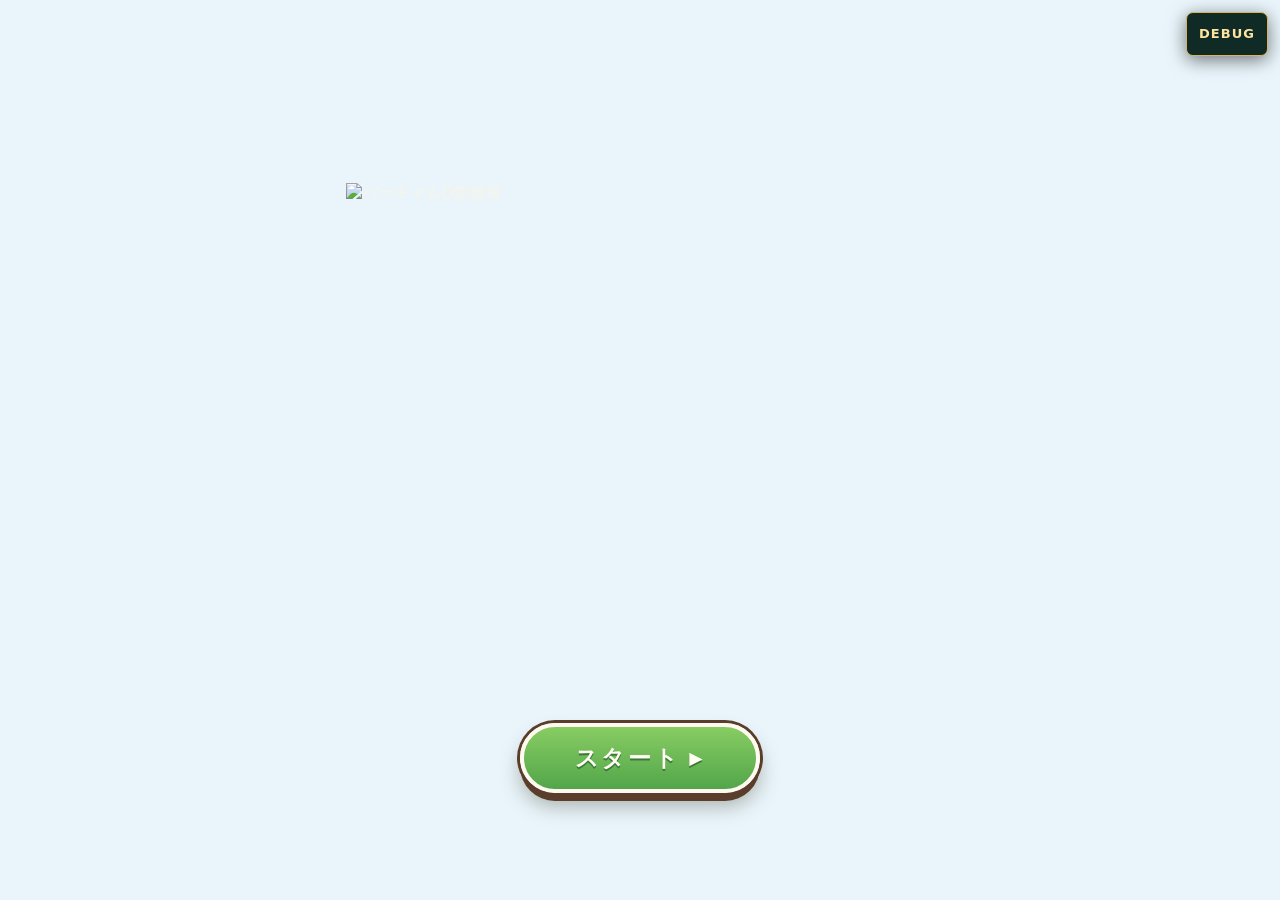
==== Prototype/index.html @ 9bbb170c "Add files via upload" ====
<!doctype html>
<html lang="ja">
<head>
  <meta charset="utf-8">
  <meta name="viewport" content="width=device-width, initial-scale=1, viewport-fit=cover">
  <meta name="theme-color" content="#101b33">
  <title>怪盗からの挑戦状 ―バーチャルD館盗難事件―</title>
  <style>
    :root { color-scheme: dark; font-family: "Hiragino Kaku Gothic ProN", "Yu Gothic", system-ui, sans-serif; }
    * { box-sizing: border-box; }
    body { margin: 0; min-height: 100dvh; color: #f9f4e8; background: radial-gradient(circle at 78% 5%, #334664 0, transparent 34%), linear-gradient(155deg, #101b33, #16233b 52%, #0c1427); }
    button, a { font: inherit; }
    button { cursor: pointer; }
    .shell { width: min(100%, 620px); min-height: 100dvh; margin: auto; display: flex; flex-direction: column; padding: max(18px, env(safe-area-inset-top)) 18px max(24px, env(safe-area-inset-bottom)); }
    .topbar { display: flex; align-items: center; gap: 10px; }
    .brand { flex: 1; min-width: 0; font-size: .8rem; letter-spacing: .12em; font-weight: 800; color: #e7ca87; }
    .icon-button { border: 1px solid #72819a; color: #fff4d6; background: #233552; border-radius: 14px; min-height: 42px; padding: 7px 12px; white-space: nowrap; }
    .progress { margin: 15px 0 9px; display: flex; align-items: center; gap: 10px; color: #cbd5e7; font-size: .81rem; }
    .progress-track { height: 6px; border-radius: 999px; flex: 1; background: #52617a; overflow: hidden; }
    .progress-fill { height: 100%; background: linear-gradient(90deg, #d9aa56, #ffdf8d); transition: width .2s; }
    .scene { flex: 1; display: flex; flex-direction: column; justify-content: center; padding: 20px 0; }
    .eyebrow { color: #f2c76f; font-size: .76rem; font-weight: 800; letter-spacing: .16em; margin: 0 0 10px; }
    h1, h2, p { margin-top: 0; }
    h1 { font-size: clamp(2rem, 8vw, 3.2rem); line-height: 1.22; letter-spacing: .02em; margin-bottom: 14px; }
    h2 { font-size: 1.55rem; line-height: 1.36; margin-bottom: 14px; }
    p { line-height: 1.75; }
    .lead { color: #d7e0ee; font-size: 1rem; }
    .card { position: relative; background: linear-gradient(145deg, rgba(44,61,91,.97), rgba(26,39,64,.98)); border: 1px solid #8290a5; border-radius: 23px; padding: 22px; box-shadow: 0 18px 35px #050d1a99; }
    .card + .card { margin-top: 13px; }
    .card p:last-child { margin-bottom: 0; }
    .character { min-height: 205px; display: flex; align-items: flex-end; justify-content: center; margin: 0 0 -20px; overflow: hidden; }
    .character img { max-width: 69%; max-height: 260px; object-fit: contain; filter: drop-shadow(0 12px 12px #060c19); }
    .is-novel { background: #0b1722; }
    .is-novel .shell { width: 100%; padding: 0; }
    .is-novel .topbar, .is-novel .progress, .is-novel .footer { display: none; }
    .is-novel .scene { width: min(100%, 620px); min-height: 100dvh; margin: auto; padding: 0; }
    .story-dialogue { position: relative; isolation: isolate; width: 100%; min-height: 100dvh; overflow: hidden; background: linear-gradient(180deg, #122c3d52, #0b192a94), url("../Assets/ui/opening-campus-background.png") center / cover no-repeat; }
    .story-dialogue::before { content: ""; position: absolute; z-index: 1; inset: 0; background: linear-gradient(180deg, #06162420 0%, #07152300 39%, #0914217d 64%, #07101cf2 100%); pointer-events: none; }
    .story-dialogue::after { content: ""; position: absolute; z-index: 2; top: 0; left: 0; width: 100%; height: 5px; background: linear-gradient(90deg, #b98845, #f2d69b 43%, #81633f); box-shadow: 0 2px 12px #07101c91; }
    .story-portrait { position: absolute; z-index: 0; inset: 0; display: flex; justify-content: center; align-items: flex-start; pointer-events: none; }
    .story-portrait img { display: block; width: auto; max-width: none; height: clamp(1000px, 128dvh, 1250px); margin-top: clamp(20px, 5dvh, 52px); filter: drop-shadow(0 16px 20px #07101cba); transition: filter .25s ease, opacity .25s ease; }
    .story-dialogue.is-player-speaking .story-portrait img { filter: brightness(.48) saturate(.7) drop-shadow(0 16px 20px #07101cba); opacity: .82; }
    .story-dialogue.is-suspect .story-portrait img { transform: translateX(-11%); filter: brightness(.63) saturate(.68) drop-shadow(0 16px 20px #07101cba); }
    .suspect-vision { position: absolute; z-index: 2; top: 9%; right: -18%; width: 74%; height: 64%; display: flex; justify-content: center; pointer-events: none; background: radial-gradient(ellipse at 46% 42%, #9e7dcf75 0, #6550925c 27%, transparent 69%); }
    .suspect-vision img { width: auto; height: 100%; opacity: .82; filter: brightness(0) saturate(100%) invert(25%) sepia(19%) saturate(1500%) hue-rotate(219deg) brightness(92%) drop-shadow(0 0 11px #c5a9f0); }
    .story-dialogue .story-eyebrow { position: absolute; z-index: 2; top: max(25px, env(safe-area-inset-top)); left: 23px; margin: 0; color: #ffe3a5; font-size: .69rem; letter-spacing: .17em; text-shadow: 0 2px 8px #061322; }
    .story-dialogue .story-card { position: absolute; z-index: 3; right: 0; bottom: max(24px, env(safe-area-inset-bottom)); left: 0; padding: 20px clamp(24px, 6vw, 40px) 12px; }
    .story-dialogue .story-card .speaker { display: inline-block; margin: 0 0 14px; padding: 0 0 7px; border-bottom: 2px solid #e4bb74; border-radius: 0; background: transparent; color: #ffe2a7; font-size: .9rem; letter-spacing: .18em; text-shadow: 0 2px 7px #030c13; }
    .story-dialogue .story-card .dialogue { min-height: 0; margin-bottom: 0; color: #fffaf0; font-size: clamp(1.08rem, 4.5vw, 1.28rem); font-weight: 700; line-height: 1.7; letter-spacing: .015em; text-shadow: 0 2px 7px #020a11, 0 0 12px #071521; }
    .story-dialogue .story-card .actions { display: flex; justify-content: flex-end; gap: 12px; margin-top: 12px; }
    .story-dialogue .story-card .primary { min-height: 44px; padding: 8px 4px 8px 12px; border: 0; border-radius: 0; background: transparent; box-shadow: none; color: #f9df9e; font-size: .88rem; letter-spacing: .13em; text-shadow: 0 2px 7px #040d16; }
    .story-dialogue .story-card .primary::after { content: "◆"; display: inline-block; margin-left: .85em; font-size: .7em; vertical-align: .13em; animation: story-cue 1.5s ease-in-out infinite; }
    .story-dialogue .story-card .primary:active { transform: none; box-shadow: none; color: #fff; }
    .story-dialogue.is-choice .story-card .actions { display: grid; grid-template-columns: 1fr 1fr; gap: 9px; }
    .story-dialogue.is-choice .story-card .primary, .story-dialogue.is-choice .story-card .secondary { min-height: 52px; padding: 9px 8px; border: 1px solid #d8b778c9; border-radius: 8px; background: #162a3fd6; box-shadow: 0 5px 16px #020b1599; color: #ffebbe; font-size: .88rem; letter-spacing: .02em; text-shadow: none; }
    .story-dialogue.is-choice .story-card .primary::after { content: none; }
    .story-dialogue.is-choice .story-card .secondary { border-color: #9cabb3a3; background: #112235c4; color: #e0e7e8; }
    .item-acquired-stage { position: relative; isolation: isolate; width: 100%; min-height: 100dvh; display: grid; place-items: center; overflow: hidden; padding: 48px 24px max(30px, env(safe-area-inset-bottom)); text-align: center; background: linear-gradient(180deg, #081827b5, #07111be8), url("../Assets/ui/opening-campus-background.png") center / cover no-repeat; }
    .item-acquired-stage::before { content: ""; position: absolute; top: 16%; left: 50%; width: 330px; height: 330px; transform: translateX(-50%); border-radius: 50%; background: radial-gradient(circle, #f1c76c52, transparent 68%); }
    .item-acquired-content { position: relative; z-index: 2; width: min(100%, 350px); }
    .item-acquired-art { display: block; width: min(73%, 310px); max-height: 48dvh; margin: 0 auto 20px; object-fit: contain; filter: drop-shadow(0 20px 25px #000c) drop-shadow(0 0 21px #d8b45a75); }
    .item-acquired-label { display: block; color: #e4bf71; font-size: .68rem; font-weight: 900; letter-spacing: .2em; }
    .item-acquired-content h2 { margin: 12px 0 8px; color: #fff7e4; font-size: 1.4rem; line-height: 1.5; }
    .item-acquired-content p { margin: 0 auto 25px; color: #c9d7cf; font-size: .86rem; line-height: 1.7; }
    .item-acquired-content .primary { width: min(100%, 280px); }

    .is-terminal { overflow: hidden; background: radial-gradient(circle at 50% -15%, #45645142, transparent 36%), linear-gradient(180deg, #171d19, #080c0a); }
    .is-terminal .shell { width: 100%; padding: 0; }
    .is-terminal .topbar, .is-terminal .progress, .is-terminal .footer { display: none; }
    .is-terminal .scene { width: min(100%, 470px); min-height: 100dvh; margin: auto; padding: max(10px, env(safe-area-inset-top)) 8px max(12px, env(safe-area-inset-bottom)); }
    .first-terminal { --terminal-cream: #fff4d8; --terminal-soft: #becdc4; --terminal-gold: #e4ba61; --terminal-gold-hi: #ffdda0; position: relative; width: 100%; min-height: calc(100dvh - max(22px, env(safe-area-inset-top))); overflow: hidden; overflow: clip; border: 7px solid #70402a; border-radius: 28px; color: var(--terminal-cream); background: radial-gradient(circle at 78% 10%, #2f74503b, transparent 32%), linear-gradient(155deg, #11271f, #07110e 68%); box-shadow: 0 0 0 2px #dcb45e, 0 0 0 5px #271713, 0 25px 55px #000b; }
    .first-terminal::before, .first-terminal::after { content: ""; position: absolute; z-index: 30; top: 0; width: 52px; height: 52px; border-bottom: 2px solid #f1d17c; background: linear-gradient(135deg, #f0c768, #926123 63%, #4e2e10); pointer-events: none; }
    .first-terminal::before { left: 0; border-right: 2px solid #f1d17c; border-bottom-right-radius: 25px; }
    .first-terminal::after { right: 0; border-left: 2px solid #f1d17c; border-bottom-left-radius: 25px; }
    .terminal-scanlines { position: absolute; z-index: 25; inset: 0; opacity: .35; background: repeating-linear-gradient(180deg, #fff05 0, #fff05 1px, transparent 1px, transparent 5px); pointer-events: none; }
    .first-ring { position: absolute; inset: 0; display: flex; flex-direction: column; align-items: center; padding: 73px 28px 31px; text-align: center; background: radial-gradient(circle at 50% 35%, #274a37, #07120f 70%); }
    .first-device-label { margin-bottom: auto; color: #c7d1cb; font-size: .72rem; font-weight: 800; letter-spacing: .16em; }
    .first-call-avatar { position: relative; width: 176px; height: 176px; margin: 32px 0 24px; overflow: hidden; border: 2px solid #e2bd6e; border-radius: 50%; background: radial-gradient(circle at 50% 35%, #667d6e, #173326 72%); box-shadow: 0 0 0 12px #dcb65e0a, 0 0 0 26px #dcb65e05, 0 18px 48px #0008; animation: terminal-ring 1.8s ease-in-out infinite; }
    .first-call-avatar img { position: absolute; top: -10%; left: 50%; width: auto; height: 500%; transform: translateX(-50%); filter: brightness(.92) saturate(.82); }
    .first-ring h2 { margin: 0 0 7px; font-size: 1.66rem; letter-spacing: .08em; }
    .first-ring p { margin: 0; color: #b9cbc0; font-size: .88rem; line-height: 1.6; }
    .first-phone-actions { display: flex; justify-content: center; gap: 68px; width: 100%; margin-top: auto; }
    .first-call-button { min-width: 76px; padding: 0; border: 0; color: #f4f7f5; background: transparent; cursor: pointer; }
    .first-call-button span { display: grid; width: 62px; height: 62px; margin: 0 auto 9px; place-items: center; border-radius: 50%; color: white; font-size: 1.65rem; box-shadow: 0 8px 20px #0007; }
    .first-call-button small { display: block; color: #e5ebe7; font-size: .72rem; }
    .first-call-button.decline span { background: #bd4545; transform: rotate(135deg); }
    .first-call-button.accept span { background: #4f9f62; }
    .first-call-stage { position: absolute; inset: 0; overflow: hidden; overflow: clip; background: linear-gradient(145deg, #112e22, #07110e 64%); }
    .first-call-status { position: absolute; z-index: 6; top: 68px; right: 20px; left: 20px; display: flex; align-items: center; justify-content: center; gap: 7px; color: #dfeae4; font-size: .7rem; font-weight: 800; letter-spacing: .1em; }
    .first-call-status i { width: 7px; height: 7px; border-radius: 50%; background: #75d394; box-shadow: 0 0 10px #75d394; }
    .first-call-status time { color: #93aa9d; font: 700 .7rem ui-monospace, monospace; }
    .first-call-band { position: absolute; z-index: 1; top: 27%; right: -18%; width: 138%; height: 29%; transform: rotate(-7deg); border-top: 2px solid #e7bc65; border-bottom: 2px solid #a5792f; background: linear-gradient(90deg, #0d1b16, #285239 55%, #14251d); box-shadow: 0 18px 35px #0008; }
    .first-call-detective { position: absolute; z-index: 2; top: 7%; left: 50%; width: auto; height: 126%; transform: translateX(-50%); filter: drop-shadow(-15px 18px 20px #0009); }
    .first-call-stage.is-player .first-call-detective { opacity: .34; }
    .first-call-frost { position: absolute; z-index: 3; right: 0; bottom: 0; left: 0; height: 42%; border-top: 1px solid #d5ad5952; background: linear-gradient(180deg, #10241db5, #06100ff2 34%); backdrop-filter: blur(12px) saturate(.7); -webkit-backdrop-filter: blur(12px) saturate(.7); box-shadow: 0 -18px 40px #06100f75; }
    .first-call-dialogue { position: absolute; z-index: 4; right: 0; bottom: 0; left: 0; min-height: 40%; padding: 28px 22px max(21px, env(safe-area-inset-bottom)); }
    .first-call-dialogue .speaker { margin: 0; padding: 0 0 7px; border-bottom: 2px solid var(--terminal-gold); border-radius: 0; color: var(--terminal-gold-hi); background: transparent; font-size: .76rem; letter-spacing: .16em; }
    .first-call-dialogue .dialogue { min-height: 101px; margin: 15px 0 0; color: #fffaf0; font-size: 1.08rem; line-height: 1.72; }
    .first-call-controls { display: flex; justify-content: flex-end; margin-top: 8px; }
    .first-call-controls .primary { min-height: 49px; padding: 9px 15px; border: 0; border-radius: 11px; color: #182016; background: linear-gradient(180deg, #ffe09a, #d5a64d); box-shadow: 0 4px 0 #76511d; }

    .terminal-guide { position: absolute; inset: 0; display: grid; place-items: center; padding: 52px 25px max(30px, env(safe-area-inset-bottom)); text-align: center; background: radial-gradient(circle at 50% 34%, #23594887, transparent 38%), linear-gradient(180deg, #071825f0, #07120ffd), url("../Assets/ui/opening-campus-background.png") center / cover no-repeat; }
    .terminal-guide::before { content: ""; position: absolute; inset: 0; opacity: .18; background: repeating-linear-gradient(0deg, transparent 0 5px, #b4f2d20e 6px), repeating-linear-gradient(90deg, transparent 0 31px, #8fe4c40b 32px); }
    .terminal-guide-content { position: relative; z-index: 2; width: min(100%, 330px); }
    .terminal-voice { display: flex; align-items: center; justify-content: center; gap: 5px; width: 88px; height: 88px; margin: 0 auto 26px; border: 1px solid #82d7b793; border-radius: 50%; background: #0b2e25b8; box-shadow: 0 0 0 12px #72d4ae0a, 0 0 32px #65d2a65c; }
    .terminal-voice i { display: block; width: 4px; height: 19px; border-radius: 2px; background: #b5f2d8; box-shadow: 0 0 7px #76d9b5; animation: terminal-wave 1.1s ease-in-out infinite; }
    .terminal-voice i:nth-child(2), .terminal-voice i:nth-child(4) { height: 34px; animation-delay: -.25s; }
    .terminal-voice i:nth-child(3) { height: 48px; animation-delay: -.45s; }
    .terminal-guide-label { display: block; color: #9ce5c9; font-size: .68rem; font-weight: 900; letter-spacing: .2em; }
    .terminal-guide h2 { margin: 13px 0 15px; color: #fff7e4; font-size: 1.38rem; }
    .terminal-guide p { margin: 0 auto; color: #d2e1dc; font-size: .91rem; line-height: 1.85; }
    .terminal-guide-order { margin-top: 17px !important; padding: 13px 12px; border-top: 1px solid #90d9bc4d; border-bottom: 1px solid #90d9bc4d; color: #fff3d3 !important; font-weight: 800; }
    .terminal-guide .primary { width: min(100%, 280px); margin-top: 30px; }

    .terminal-home { position: absolute; inset: 0; display: flex; flex-direction: column; background: radial-gradient(circle at 78% 10%, #2f74503b, transparent 32%), linear-gradient(155deg, #11271f, #07110e 68%); }
    .terminal-home-header { display: flex; justify-content: space-between; gap: 12px; padding: 63px 20px 15px; border-bottom: 1px solid #d2ae5b5e; }
    .terminal-home-header span { display: block; color: var(--terminal-gold-hi); font-size: .68rem; font-weight: 800; letter-spacing: .16em; }
    .terminal-home-header small { color: #9db2a6; font-size: .73rem; }
    .terminal-home-count { color: #bfcfc5; font-size: .7rem; text-align: right; }
    .terminal-home-count strong { display: block; margin-top: 2px; color: var(--terminal-gold-hi); font-size: 1.15rem; }
    .terminal-home-main { flex: 1; padding: 29px 22px 18px; }
    .terminal-home-main .eyebrow { color: var(--terminal-gold-hi); font-size: .69rem; }
    .terminal-home-main h1 { margin: 9px 0 11px; font-size: clamp(1.75rem, 7vw, 2.15rem); line-height: 1.28; }
    .terminal-home-main > p { margin: 0; color: var(--terminal-soft); font-size: .89rem; line-height: 1.7; }
    .terminal-home-map { height: 195px; margin: 20px -22px 16px; overflow: hidden; border-top: 1px solid #d0ae6260; border-bottom: 1px solid #d0ae6260; background: #dbc17d0d; }
    .terminal-home-map img { width: 145%; height: 100%; object-fit: contain; transform: translateX(-16%); filter: sepia(.7) saturate(.55) brightness(.66); opacity: .72; }
    .terminal-home-main > .primary { width: 100%; }
    .terminal-home-notice { display: flex; align-items: center; gap: 10px; margin-top: 18px; padding-top: 15px; border-top: 1px solid #53695c78; }
    .terminal-home-notice i { width: 10px; height: 10px; flex: 0 0 auto; border-radius: 50%; background: #f4c666; box-shadow: 0 0 13px #f4c666; }
    .terminal-home-notice span { color: #d9e4dd; font-size: .8rem; }
    .terminal-home-notice button { margin-left: auto; min-height: 40px; padding: 6px 10px; border: 1px solid #d9b561; border-radius: 8px; color: #ffe9b6; background: #5b4628; }
    .terminal-home-nav { display: grid; grid-template-columns: repeat(3, 1fr); gap: 4px; padding: 8px 11px max(10px, env(safe-area-inset-bottom)); border-top: 1px solid #c19c5360; background: #07100edb; }
    .terminal-home-nav button { min-height: 48px; border: 0; border-radius: 8px; color: #8fa499; background: transparent; }
    .terminal-home-nav button:first-child { color: #ffdf98; background: #d1aa5418; }
    @keyframes story-cue { 50% { opacity: .35; transform: translateY(3px); } }
    @keyframes terminal-ring { 50% { box-shadow: 0 0 0 20px #dcb65e06, 0 0 0 40px #dcb65e03, 0 18px 58px #cf9c3e50; } }
    @keyframes terminal-wave { 50% { transform: scaleY(.4); opacity: .45; } }
    @media (max-height: 700px) { .story-portrait img { margin-top: 20px; } .story-dialogue .story-card { padding-top: 12px; } .story-dialogue .story-card .dialogue { font-size: 1rem; line-height: 1.55; } }
    @media (max-height: 730px) {
      .first-ring { padding-top: 68px; }
      .first-call-avatar { width: 148px; height: 148px; margin: 18px 0 16px; }
      .first-call-detective { height: 122%; }
      .first-call-dialogue { padding-top: 21px; }
      .first-call-dialogue .dialogue { min-height: 80px; }
      .terminal-home-header { padding: 55px 18px 9px; }
      .terminal-home-main { padding: 14px 20px 9px; }
      .terminal-home-main h1 { margin: 5px 0 6px; font-size: 1.58rem; }
      .terminal-home-main > p { font-size: .79rem; line-height: 1.5; }
      .terminal-home-map { height: 112px; margin: 10px -20px; }
      .terminal-home-main > .primary { min-height: 45px; padding: 8px 12px; }
      .terminal-home-notice { margin-top: 10px; padding-top: 8px; }
      .terminal-home-notice button { min-height: 36px; }
      .terminal-home-nav { padding-top: 4px; padding-bottom: max(5px, env(safe-area-inset-bottom)); }
      .terminal-home-nav button { min-height: 42px; }
    }
    @media (prefers-reduced-motion: reduce) { .story-dialogue .story-card .primary::after, .first-call-avatar, .terminal-voice i { animation: none; } }
    .speaker { display: inline-block; color: #152033; background: #ffda8b; font-weight: 900; border-radius: 999px; padding: 4px 14px; margin-bottom: 12px; }
    .dialogue { font-size: 1.12rem; font-weight: 700; min-height: 95px; }
    .actions { display: grid; gap: 11px; margin-top: 19px; }
    .primary, .secondary { border-radius: 15px; min-height: 54px; padding: 12px 16px; text-align: center; text-decoration: none; font-weight: 900; }
    .primary { border: 1px solid #fff0bc; background: linear-gradient(180deg, #ffe39a, #e9b957); color: #182336; box-shadow: 0 5px 0 #a07632; }
    .primary:active { transform: translateY(4px); box-shadow: 0 1px 0 #a07632; }
    .secondary { color: #fff2d5; background: #243854; border: 1px solid #9daac2; }
    .primary:focus-visible, .secondary:focus-visible, .icon-button:focus-visible { outline: 3px solid #fff; outline-offset: 3px; }
    .small { font-size: .83rem; color: #bac9da; }
    .signal { color: #f6ce77; font-weight: 800; }
    .error { color: #ffb2a6; font-family: ui-monospace, monospace; font-size: .92rem; border-left: 3px solid #ff8e79; padding-left: 13px; }
    .chapter { color: #9fb4d0; font-weight: 700; margin-bottom: 5px; }
    .grid { display: grid; gap: 13px; }
    .mission { display: grid; grid-template-columns: 65px 1fr; gap: 13px; align-items: center; }
    .mission img { width: 65px; height: 65px; object-fit: contain; }
    .mission h3 { margin: 0 0 4px; font-size: 1.05rem; }
    .mission p { margin: 0; font-size: .84rem; color: #cfdaea; }
    .mission .actions { grid-column: 1 / -1; margin-top: 0; }
    .badge { display: inline-block; background: #d8b66f; color: #182338; font-size: .75rem; font-weight: 900; padding: 4px 9px; border-radius: 999px; margin-top: 7px; }
    .letter { border: 1px dashed #d5ba85; background: #eee0bf; color: #34291f; border-radius: 15px; padding: 17px; }
    .letter p { margin-bottom: 0; }
    .letter h3 { margin: 0 0 8px; }
    .modal { position: fixed; inset: 0; background: #030816cf; display: grid; place-items: center; padding: 18px; z-index: 10; }
    .modal[hidden] { display: none; }
    .modal-panel { width: min(100%, 580px); max-height: 85dvh; overflow: auto; background: #233653; border: 1px solid #d9b770; border-radius: 22px; padding: 22px; }
    .bag-row { display: flex; gap: 11px; align-items: center; padding: 10px 0; border-bottom: 1px solid #677b96; }
    .bag-row img { width: 55px; height: 55px; object-fit: contain; }
    .bag-row p { margin: 0; }
    .history-log { overflow: hidden; margin-top: 12px; border: 1px solid #71849b; border-radius: 14px; }
    .history-log-row { display: grid; grid-template-columns: 56px 1fr; gap: 12px; padding: 14px; border-bottom: 1px solid #60738c; background: #192d49; }
    .history-log-row:last-child { border-bottom: 0; }
    .history-log-row.is-player { background: #2b3f5b; }
    .history-log-row strong { color: #f4cf7c; font-size: .82rem; }
    .history-log-row p { margin: 0; color: #f6f2e8; font-size: .9rem; line-height: 1.65; }
    .is-terminal .modal-panel { width: min(100%, 430px); border-color: #d5b360; background: linear-gradient(145deg, #173229, #091512); box-shadow: 0 24px 65px #000c; }
    .is-terminal .history-log { border-color: #806c42; }
    .is-terminal .history-log-row { border-color: #655c40; background: #10231d; }
    .is-terminal .history-log-row.is-player { background: #193127; }
    .modal .actions { margin-top: 20px; }
    .footer { text-align: center; color: #91a4bd; font-size: .72rem; padding: 12px 0 0; }
    body.is-opening { background: #e9f5fb url("../Assets/ui/opening-campus-background.png") center center / cover no-repeat; }
    .is-opening .shell { width: 100%; padding: 0; }
    .is-opening .topbar, .is-opening .progress, .is-opening .footer { display: none; }
    .is-opening .scene { width: min(100%, 620px); margin: 0 auto; padding: 0; }
    .opening-layout { min-height: 100dvh; display: flex; flex-direction: column; align-items: center; padding: max(30px, env(safe-area-inset-top)) 16px max(26px, env(safe-area-inset-bottom)); }
    .opening-logo { display: block; width: 100%; height: auto; margin-top: clamp(75px, 17dvh, 180px); }
    .opening-actions { margin-top: auto; margin-bottom: clamp(54px, 9dvh, 110px); }
    .opening-start-button { min-width: 240px; min-height: 70px; padding: 12px 27px; border: 4px solid #fffaf0; border-radius: 999px; background: linear-gradient(180deg, #88cc63, #52a64a); color: #fffdf2; font-size: 1.45rem; font-weight: 900; letter-spacing: .12em; text-shadow: 0 2px 0 #39783b; box-shadow: 0 0 0 3px #5b3d2b, 0 8px 0 #5b3d2b, 0 13px 20px #3e38245c; transition: transform .12s, box-shadow .12s; }
    .opening-start-button span { display: inline-block; margin-left: .5em; font-size: .75em; vertical-align: .06em; }
    .opening-start-button:active { transform: translateY(6px); box-shadow: 0 0 0 3px #5b3d2b, 0 2px 0 #5b3d2b, 0 5px 10px #3e38245c; }
    .opening-start-button:focus-visible { outline: 3px solid #235c3b; outline-offset: 8px; }
    @media (min-width: 560px) { .grid.two { grid-template-columns: 1fr 1fr; } }
  </style>
  <link rel="stylesheet" href="./post-story.css?v=20261013">
  <link rel="stylesheet" href="./d-map-display.css">
</head>
<body>
  <svg width="0" height="0" aria-hidden="true" focusable="false" style="position:absolute;pointer-events:none"><defs id="mapColorFilters"></defs></svg>
  <div class="shell">
    <header class="topbar">
      <div class="brand">MET / D館消失事件</div>
      <button id="bagButton" class="icon-button" type="button" hidden>調査バッグ</button>
      <button id="resetButton" class="icon-button" type="button">最初から</button>
    </header>
    <div class="progress"><span id="progressText">事件発生前</span><div class="progress-track"><div id="progressFill" class="progress-fill"></div></div></div>
    <main id="scene" class="scene" aria-live="polite"></main>
    <footer class="footer">9月21日フィードバック用試作 · 現地ARと3D記録はスキップ可能</footer>
  </div>
  <div class="modal" id="modal" hidden role="dialog" aria-modal="true" aria-label="通信端末の記録"><div class="modal-panel" id="modalPanel"></div></div>
  <script src="./post-story.js?v=20261014"></script>
  <script src="./d-map-display.js"></script>
  <script>
    const scene = document.getElementById("scene");
    const modal = document.getElementById("modal");
    const modalPanel = document.getElementById("modalPanel");
    const bagButton = document.getElementById("bagButton");
    const progressText = document.getElementById("progressText");
    const progressFill = document.getElementById("progressFill");
    const K = "d-case-";
    const get = key => { try { return localStorage.getItem(key); } catch { return null; } };
    const put = (key, value) => { try { localStorage.setItem(key, value); } catch { /* Private mode may refuse persistence. */ } };
    const yes = key => get(key) === "true";
    const mark = key => put(key, "true");
    const before = [
      ["システム", "エラー。四つのオブジェクトデータが見つかりません。"],
      ["あなた", "え？　なんだ、これ？"],
      ["探偵", "その画面、少し見せてもらえるか？"],
      ["あなた", "え？　あなたは誰ですか？"],
      ["探偵", "俺は、METに所属している探偵だ。仲間から『バーチャルD館で遊ぼう』のデータに異常が起きたと連絡を受けて、駆けつけた。"],
      ["探偵", "……なんだと。四つのオブジェクトデータが盗まれている。"],
      ["あなた", "何か心当たりがあるんですか？"],
      ["探偵", "ああ。前にも、盗んだ物を人質にして、俺にゲームを仕掛けてきた怪盗がいる。"],
      ["探偵", "もしかしたら、あいつかもな。"],
      ["探偵", "もしあいつの仕業なら、今回もゲームに勝たなければ取り返せないだろう。"],
      ["探偵", "俺一人では大学中を探せない。力を貸してくれないか？"]
    ];
    const after = [
      ["あなた", "協力します。"],
      ["探偵", "助かるよ。"],
      ["探偵", "盗難された4つがどこにあるのか、まだ分からない。まず君はD館を調べてくれ。俺はほかの館を探す。"],
      ["探偵", "離れている間は、これを受け取ってくれ。"]
    ];
    const firstCall = [
      ["探偵", "聞こえるか？"],
      ["あなた", "はい、聞こえています。"],
      ["探偵", "通信状態は問題なさそうだな。"]
    ];
    const firstBriefing = [
      ["探偵", "よし。君にはD館の調査を頼みたい。"],
      ["あなた", "本物のモニュメントは、まだそこにあるんですよね？"],
      ["探偵", "ああ。本物はそのまま残っている。"],
      ["探偵", "現地のモニュメントと、端末に映るバーチャルD館を見比べてほしい。"],
      ["探偵", "五つを調べて、画面の中で消えているものが分かったら、連絡してくれ。"],
      ["あなた", "分かりました。調べてみます。"]
    ];
    // Keep the meaning of a saved position in the previous three-line briefing.
    if (get(K + "briefing-version") !== "2") {
      if (!yes(K + "intro-done") && get(K + "intro-stage") === "first-briefing") {
        const oldIndex = Number(get(K + "intro-index") || 0);
        put(K + "intro-index", String([0, 4, 5][Math.min(2, Math.max(0, oldIndex))] || 0));
      }
      put(K + "briefing-version", "2");
    }
    const portrait = { "探偵": "../Assets/characters/detective-front-3x4.png", "怪盗": "../Assets/characters/phantom-thief-front-3x4.png" };
    const safe = text => String(text).replace(/[&<>\"]/g, ch => ({"&":"&amp;","<":"&lt;",">":"&gt;",'"':"&quot;"})[ch]);
    const button = (label, action, type = "primary") => `<button type="button" class="${type}" data-action="${action}">${label}</button>`;

    function progress() {
      const amount = (yes("d-building-investigation-complete") ? 1 : 0) + (yes("b-center-ar-success") ? 1 : 0) + (yes("g-object-ar-success") ? 1 : 0) + (yes("d-final-sorting-success") ? 1 : 0);
      progressText.textContent = `ゲーム ${amount}/4`;
      progressFill.style.width = `${amount * 25}%`;
      bagButton.hidden = !yes(K + "intro-done");
    }

    function renderDialogue([speaker, line], action, label = "次へ", showDetective = true, showSuspect = false) {
      if (speaker === "システム") {
        scene.innerHTML = `<p class="eyebrow">THE MISSING OBJECTS / STORY</p><div class="card"><span class="speaker">${speaker}</span><p class="dialogue">${safe(line)}</p><div class="actions">${button(label, action)}</div></div>`;
        return;
      }
      scene.innerHTML = `<div class="story-dialogue${speaker === "あなた" && showDetective ? " is-player-speaking" : ""}${showSuspect ? " is-suspect" : ""}"><p class="eyebrow story-eyebrow">CASE 01 / D館データ異常</p>${showDetective ? `<div class="story-portrait"><img src="${portrait["探偵"]}" alt="探偵"></div>` : ""}${showSuspect ? `<div class="suspect-vision" aria-hidden="true"><img src="../Assets/characters/phantom-thief-silhouette-left-3x4.png" alt=""></div>` : ""}<div class="story-card"><span class="speaker">${speaker}</span><p class="dialogue">${safe(line)}</p><div class="actions">${button(label, action)}</div></div></div>`;
    }

    function renderTerminalHandoff() {
      scene.innerHTML = `<div class="item-acquired-stage"><div class="item-acquired-content"><img class="item-acquired-art" src="../Assets/ui/detective-communication-terminal.png" alt="探偵から受け取った通信端末"><span class="item-acquired-label">SYSTEM / ITEM ACQUIRED</span><h2>通信端末を手に入れた。</h2><p>探偵との連絡や、調査記録の確認に使える端末だ。</p>${button("端末を受け取る", "accept-terminal")}</div></div>`;
    }

    function terminalFrame(content, label = "通信端末") {
      scene.innerHTML = `<section class="first-terminal" aria-label="${label}"><div class="terminal-scanlines" aria-hidden="true"></div>${content}</section>`;
    }

    function renderFirstIncoming(missed = false) {
      terminalFrame(`<div class="first-ring"><span class="first-device-label">通信端末</span><div class="first-call-avatar"><img src="${portrait["探偵"]}" alt="探偵の顔"></div><h2>${missed ? "不在着信" : "探偵"}</h2><p>${missed ? "探偵へかけ直せます" : "音声通話の着信"}</p><div class="first-phone-actions">${missed ? "" : `<button class="first-call-button decline" type="button" data-action="decline-first-call"><span aria-hidden="true">☎</span><small>拒否</small></button>`}<button class="first-call-button accept" type="button" data-action="answer-first-call"><span aria-hidden="true">☎</span><small>${missed ? "かけ直す" : "応答"}</small></button></div></div>`, "探偵からの着信");
    }

    function renderFirstCall(index) {
      const [speaker, line] = firstCall[Math.min(index, firstCall.length - 1)];
      renderCallDialogue(speaker, line, button(index === firstCall.length - 1 ? "通話を終える" : "次へ", "first-call-next"));
    }

    function renderTerminalGuide() {
      terminalFrame(`<div class="terminal-guide"><div class="terminal-guide-content"><div class="terminal-voice" aria-hidden="true"><i></i><i></i><i></i><i></i><i></i></div><span class="terminal-guide-label">SYSTEM VOICE / GUIDE</span><h2>通信端末を開いてください。</h2><p>このゲームでは、探偵から受け取った通信端末を使って捜査を進めます。</p><p class="terminal-guide-order">まずは端末を起動し、現在の任務を確認してください。</p>${button("通信端末を開く", "open-terminal-home")}</div></div>`, "通信端末の操作案内");
    }

    function renderTerminalHome() {
      terminalFrame(`<section class="terminal-home"><header class="terminal-home-header"><div><span>INVESTIGATION TERMINAL</span><small>探偵と接続中</small></div><div class="terminal-home-count">復元コード<strong>0 / 4</strong></div></header><div class="terminal-home-main"><span class="eyebrow">CURRENT MISSION / 01</span><h1>D館の5つを<br>調べる</h1><p>現地のモニュメントと、端末に映るバーチャルD館を見比べて、消えたデータを見つける。</p><div class="terminal-home-map"><img src="../Assets/maps/d-building-floor-map-with-monuments.png" alt="バーチャルD館1階の調査地図"></div>${button("D館の調査を始める", "go-first-map")}<div class="terminal-home-notice"><i aria-hidden="true"></i><span>最初の通信を保存しました</span><button type="button" data-action="show-first-history">履歴を見る</button></div></div><nav class="terminal-home-nav" aria-label="通信端末のメニュー"><button type="button" aria-current="page">⌖<br>捜査</button><button type="button" data-action="show-first-history">⌁<br>通信</button><button type="button" data-action="show-bag">▱<br>バッグ</button></nav></section>`, "通信端末ホーム");
    }

    function renderIntro() {
      const stage = get(K + "intro-stage") || "start";
      const index = Number(get(K + "intro-index") || 0);
      if (stage === "start") {
        scene.innerHTML = `<div class="opening-layout"><img class="opening-logo" src="../Assets/ui/virtual-d-building-stroll-logo.png" alt="バーチャルD館散策"><div class="opening-actions"><button type="button" class="opening-start-button" data-action="intro-start">スタート<span aria-hidden="true">▶</span></button></div></div>`;
      } else if (stage === "before") {
        renderDialogue(before[Math.min(index, before.length - 1)], "intro-next", "次へ", index !== 1, index === 8 || index === 9);
      } else if (stage === "choice") {
      scene.innerHTML = `<div class="story-dialogue is-choice"><p class="eyebrow story-eyebrow">CASE 01 / 協力要請</p><div class="story-portrait"><img src="${portrait["探偵"]}" alt="探偵"></div><div class="story-card"><span class="speaker">探偵</span><p class="dialogue">俺一人では大学中を探せない。力を貸してくれないか？</p><div class="actions">${button("協力する", "accept")}${button("協力しない", "decline", "secondary")}</div></div></div>`;
      } else if (stage === "declined") {
        renderDialogue(["探偵", "そうか、無理にとは言わない。気が変わったら、もう一度声をかけてくれ。"], "back-choice", "もう一度話す");
      } else if (stage === "after") {
        if (index >= after.length) renderTerminalHandoff();
        else renderDialogue(after[index], "after-next");
      } else if (stage === "first-call-incoming") {
        renderFirstIncoming(false);
      } else if (stage === "first-call-missed") {
        renderFirstIncoming(true);
      } else if (stage === "first-call-dialogue") {
        renderFirstCall(index);
      } else if (stage === "first-briefing") {
        renderDialogue(firstBriefing[Math.min(index, firstBriefing.length - 1)], "first-brief-next");
      } else if (stage === "terminal-guide") {
        renderTerminalGuide();
      } else if (stage === "terminal-home") {
        renderTerminalHome();
      }
    }

    function nextReport() {
      const b = yes("b-center-ar-success") && !yes(K + "reported-b");
      const g = yes("g-object-ar-success") && !yes(K + "reported-g");
      if (b && g) return get(K + "first-recovery") === "g" ? "g" : "b";
      return b ? "b" : g ? "g" : null;
    }

    function render() {
      const introStage = get(K + "intro-stage") || "start";
      const introIndex = Number(get(K + "intro-index") || 0);
      const terminalStages = ["first-call-incoming", "first-call-missed", "first-call-dialogue", "terminal-guide", "terminal-home"];
      document.body.classList.toggle("is-opening", !yes(K + "intro-done") && introStage === "start");
      document.body.classList.toggle("is-novel", !yes(K + "intro-done") && (introStage === "choice" || introStage === "after" || introStage === "declined" || introStage === "first-briefing" || (introStage === "before" && introIndex > 0)));
      document.body.classList.toggle("is-terminal", !yes(K + "intro-done") && terminalStages.includes(introStage));
      progress();
      if (yes("d-final-sorting-success")) return renderPostStory();
      if (!yes(K + "intro-done")) return renderIntro();
      return renderPostStory();
    }

    function showLetter(which) {
      mark(K + `read-${which}`);
      const w = which === "w";
      const fromBag = modal.dataset.view === "bag";
      modalPanel.innerHTML = `<div class="letter-reader"><header><span>怪盗からの手紙 / ${w ? "01" : "02"}</span>${button("閉じる", fromBag ? "letter-back-bag" : "close-modal", "letter-close")}</header><article class="letter-sheet" aria-label="${w ? "W 至円" : "響在-高見観音"}の手紙"><span class="letter-rule" aria-hidden="true">◆</span><p class="letter-recipient">探偵と、その助手へ</p><h2>${w ? "W 至円" : "響在-高見観音"}</h2><p class="letter-message">${w ? "Wリングを取り戻したければ、<strong>B館の看板</strong>へ来い。" : "石のアートを取り戻したければ、<strong>G館近くの彫刻</strong>へ来い。"}</p><footer><span class="letter-seal" aria-hidden="true">◆</span><span>怪盗より</span></footer></article><p class="letter-kept">この手紙は調査バッグから読み返せます。</p>${button(fromBag ? "調査バッグに戻る" : "手紙をしまう", fromBag ? "letter-back-bag" : "close-modal")}</div>`;
      openStoryModal("letter", "怪盗からの手紙");
    }

    function showBag() {
      const map = yes("d-building-investigation-complete");
      const b = yes("b-center-ar-success");
      const g = yes("g-object-ar-success");
      modalPanel.innerHTML = `<p class="eyebrow">INVESTIGATION BAG</p><h2>調査バッグ</h2><div class="bag-row"><img src="../Assets/ui/detective-communication-terminal.png" alt=""><p><strong>探偵の通信端末</strong><br><span class="small">探偵との連絡に使う</span></p></div>${map ? `<div class="bag-row"><span style="font-size:2rem">✉</span><p><strong>怪盗の手紙 × 2</strong><br><span class="small">回収場所の手がかり</span></p></div><div class="actions">${button("W 至円の手紙", "letter-w", "secondary")}${button("響在-高見観音の手紙", "letter-g", "secondary")}</div>` : ""}${b ? '<div class="bag-row"><img src="../Assets/icons/w-ring-icon.png" alt=""><p>回収済み：W 至円</p></div>' : ""}${g ? '<div class="bag-row"><img src="../Assets/icons/stone-art-icon.png" alt=""><p>回収済み：響在-高見観音</p></div>' : ""}<div class="actions">${button("閉じる", "close-modal")}</div>`;
      if (b || g) modalPanel.insertAdjacentHTML("beforeend", '<div class="actions"><a class="secondary" href="./d-building-map.html">復元したD館のデータを見る</a></div>');
      openStoryModal("bag", "調査バッグ");
    }

    function showFirstHistory() {
      const rows = [...firstCall, ...readPostHistory().map(row => [row.speaker, row.line])].map(([speaker, line]) => `<div class="history-log-row${speaker === "あなた" ? " is-player" : ""}"><strong>${safe(speaker)}</strong><p>${safe(line)}</p></div>`).join("");
      modalPanel.innerHTML = `<p class="eyebrow">COMMUNICATION LOG</p><h2>通信履歴</h2><div class="history-log">${rows}</div><p class="small">これまでに交わした通信を保存しています。</p><div class="actions">${button("閉じる", "close-modal")}</div>`;
      openStoryModal("history", "通信履歴");
    }

    document.addEventListener("click", event => {
      const action = event.target.closest("[data-action]")?.dataset.action;
      if (!action) return;
      if (handlePostAction(action)) return;
      if (action === "intro-start") { location.href = "./error-popup-sequence.html?fromStory=1"; return; }
      else if (action === "intro-next") { const i = Number(get(K + "intro-index") || 0) + 1; put(K + "intro-index", String(i)); if (i >= before.length) put(K + "intro-stage", "choice"); }
      else if (action === "accept") { put(K + "intro-stage", "after"); put(K + "intro-index", "0"); }
      else if (action === "decline") put(K + "intro-stage", "declined");
      else if (action === "back-choice") put(K + "intro-stage", "choice");
      else if (action === "after-next") {
        const i = Number(get(K + "intro-index") || 0) + 1;
        if (i === 2) { location.href = "./formal-title-detective.html?fromStory=1"; return; }
        put(K + "intro-index", String(i));
      }
      else if (action === "accept-terminal") { put(K + "intro-stage", "first-call-incoming"); put(K + "intro-index", "0"); }
      else if (action === "decline-first-call") put(K + "intro-stage", "first-call-missed");
      else if (action === "answer-first-call") { put(K + "intro-stage", "first-call-dialogue"); put(K + "intro-index", "0"); }
      else if (action === "first-call-next") {
        const i = Number(get(K + "intro-index") || 0) + 1;
        if (i >= firstCall.length) { put(K + "intro-stage", "first-briefing"); put(K + "intro-index", "0"); }
        else put(K + "intro-index", String(i));
      }
      else if (action === "first-brief-next") {
        const i = Number(get(K + "intro-index") || 0) + 1;
        if (i >= firstBriefing.length) { put(K + "intro-stage", "terminal-guide"); put(K + "intro-index", "0"); }
        else put(K + "intro-index", String(i));
      }
      else if (action === "open-terminal-home") { put(K + "intro-stage", "terminal-home"); put(K + "intro-index", "0"); }
      else if (action === "show-first-history") { showFirstHistory(); return; }
      else if (action === "show-bag") { showBag(); return; }
      else if (action === "go-first-map") { mark(K + "intro-done"); location.href = "./d-building-map.html"; return; }
      else if (action === "report-map") mark(K + "map-reported");
      else if (action === "revisit-map") { location.href = "./d-building-map.html"; return; }
      else if (action === "letter-w" || action === "letter-g") { showLetter(action.slice(-1)); return; }
      else if (action === "close-modal") { closeStoryModal(); return; }
      else if (action === "go-b" || action === "go-g") { if (!get(K + "first-recovery")) put(K + "first-recovery", action.slice(-1)); location.href = action === "go-b" ? "./b-letter-flow/index.html" : "./g-statue-anamorphosis/index.html"; return; }
      else if (action === "report-b" || action === "report-g") mark(K + "reported-" + action.slice(-1));
      else if (action === "go-final") { location.href = "./d-final-sorting/index.html"; return; }
      render();
    });
    bagButton.addEventListener("click", showBag);
    document.getElementById("resetButton").addEventListener("click", () => {
      if (!confirm("この端末の調査・ゲーム進捗を消して最初から始めますか？")) return;
      ["d-building-investigation-v1", "d-building-investigation-complete", "b-center-ar-success", "g-object-ar-success", "d-final-sorting-success", ...["intro-stage","intro-index","intro-done","map-reported","read-w","read-g","reported-b","reported-g","first-recovery"].map(key => K + key)].forEach(key => { try { localStorage.removeItem(key); } catch {} });
      resetPostStory();
      modal.hidden = true;
      render();
    });
    window.addEventListener("pageshow", render);
    if (new URLSearchParams(location.search).has("afterError")) {
      put(K + "intro-stage", "before");
      put(K + "intro-index", "1");
      try { history.replaceState(null, "", location.pathname + location.hash); } catch { /* Local file URLs may reject history changes. */ }
    }
    if (new URLSearchParams(location.search).has("afterTitle")) {
      put(K + "intro-stage", "after");
      put(K + "intro-index", "2");
      try { history.replaceState(null, "", location.pathname + location.hash); } catch { /* Local file URLs may reject history changes. */ }
    }
    render();
  </script>
  <script src="./debug-tools.js?v=20261026"></script>
</body>
</html>
---- Prototype/post-story.css ----
/* Later conversations reuse the opening's portrait and phone layout. */
.post-call-tools { position:absolute; z-index:7; top:98px; left:18px; right:18px; display:flex; justify-content:flex-end; gap:8px; }
.story-card .speaker:empty { display:none; }
.post-tool { border:1px solid #d8bd774d; border-radius:8px; min-height:36px; padding:6px 10px; background:#0c201bc9; color:#e5d8b8; font-size:.7rem; }
.first-call-controls { flex-wrap:wrap; gap:10px; }
.first-call-controls .secondary { min-height:44px; padding:8px 12px; border:1px solid #9ba99580; background:#13271f; color:#e4e9de; border-radius:10px; }
.first-call-stage.is-thief-call { background:linear-gradient(145deg,#352345,#10111e 70%); }
.is-thief-call .first-call-band { background:linear-gradient(90deg,#21172e,#4f3b6d,#17172c); }
.is-thief-call .first-call-status i { background:#bd8bfc; box-shadow:0 0 10px #bd8bfc; }
.is-post-menu { background:radial-gradient(ellipse at top,#294737,#08110e 75%); }
.is-post-menu .shell { width:min(100%,470px); }
.is-post-menu .scene { justify-content:flex-start; }
.is-post-menu .card { background:linear-gradient(145deg,#1d382c,#0e241d); border-color:#a28b515e; box-shadow:0 8px 24px #0003; }
.is-post-menu .lead,.post-help { color:#bccfc1; font-size:.88rem; }
.is-post-menu .secondary,.is-post-menu .icon-button { background:#183127; border-color:#a58c5466; color:#f6e5be; }
.post-menu h1 { font-size:clamp(1.8rem,7vw,2.4rem); }
.post-thief-silhouette { filter:brightness(.5) drop-shadow(0 0 20px #b399d950); }
.post-interruption { position:absolute; z-index:20; inset:0; overflow:hidden; background:#211631a8; pointer-events:none; }
.post-interruption::before { content:""; position:absolute; inset:-30%; background:repeating-linear-gradient(180deg,transparent 0 36px,#a697be39 36px 39px,transparent 39px 71px,#589a9b2b 71px 76px); animation:post-signal-shift .24s steps(2,end) 3; }
.post-interruption p { position:absolute; top:44%; left:20px; right:20px; color:#e7daf5; text-align:center; font-size:.88rem; letter-spacing:.13em; }
@keyframes post-signal-shift { 0%,100% { transform:translateX(0); } 50% { transform:translate(15px,-11px); } }
.is-resolution { overflow:hidden; }
.is-resolution .shell { height:100dvh; min-height:0; padding:0; }
.is-resolution .topbar,.is-resolution .progress,.is-resolution .footer { display:none; }
.is-resolution .scene { min-height:0; height:100%; padding:0; justify-content:center; }
.post-resolution { width:100%; padding:max(62px,env(safe-area-inset-top)) 24px max(22px,env(safe-area-inset-bottom)); }
.post-resolution h1 { font-size:clamp(1.65rem,6.8vw,2.15rem); line-height:1.4; margin-bottom:14px; }
.post-resolution .eyebrow { font-size:.7rem; margin-bottom:12px; }
.post-resolution .lead { line-height:1.7; font-size:.88rem; margin-bottom:14px; }
.post-resolution-progress { display:flex; justify-content:space-between; gap:12px; margin:16px 0; padding:10px 0; border-top:1px solid #d2ae5b44; border-bottom:1px solid #d2ae5b44; color:#e9cc8f; font-size:.83rem; }
.post-exhibition { padding:12px 15px; border:1px solid #d2ae5b44; border-radius:12px; color:#d7e4da; font-size:.82rem; line-height:1.7; }
.post-exhibition strong { color:#e9cc8f; }
.post-exhibition p { margin:4px 0 0; }
.post-resolution .actions { margin-top:16px; gap:9px; }
.post-resolution .primary:disabled { cursor:default; opacity:.65; }
.post-world-pending { margin:0; text-align:center; font-size:.72rem; }
.post-resolution-nav { display:grid; grid-template-columns:1fr 1fr; gap:9px; margin-top:16px; }
.post-resolution-nav .secondary { min-height:42px; padding:8px 10px; font-size:.72rem; line-height:1.5; display:grid; place-items:center; }
@media(max-height:700px) {
  .post-resolution { padding-top:45px; padding-bottom:16px; }
  .post-resolution h1 { font-size:1.55rem; margin-bottom:10px; }
  .post-resolution .lead { font-size:.8rem; margin-bottom:10px; }
  .post-resolution-progress { margin:12px 0; padding:8px 0; }
  .post-exhibition { padding:9px 12px; }
  .post-resolution-nav { gap:7px; margin-top:12px; }
  .post-resolution .primary { min-height:46px; padding:9px 12px; }
}
.post-menu-nav { display:grid; grid-template-columns:1fr 1fr; gap:10px; margin-top:26px; padding-top:18px; border-top:1px solid #d2ae5b44; }
.post-menu-nav a { grid-column:1/-1; text-align:center; }
.post-help { margin-top:20px; }
.letter-list { display:grid; gap:18px; margin:28px 0; }
.letter-envelope { display:flex; align-items:center; gap:14px; width:100%; text-align:left; min-height:110px; padding:18px 14px; border:1px solid #c2a16499; border-radius:12px; color:#efe2c2; background:linear-gradient(135deg,#273d30,#10231d); box-shadow:0 8px 20px #0003; }
.letter-envelope strong { display:block; font-size:1rem; }
.letter-envelope small { display:block; margin-top:6px; color:#aebfb3; font-size:.72rem; }
.envelope-art { display:grid; place-items:center; width:66px; height:48px; flex:none; color:#725084; background:conic-gradient(from 45deg at 50% 0%,#cfbc92 0 25%,#ebdbb8 0 75%,#cfbc92 0); border:1px solid #f0dbac; border-radius:3px; font-size:21px; }
.letter-read-state { margin-left:auto; color:#e3bf77; font-size:.72rem; white-space:nowrap; }
.modal[data-view="letter"] { padding:max(16px,env(safe-area-inset-top)) 20px max(20px,env(safe-area-inset-bottom)); background:#080e0b; z-index:50; }
.modal[data-view="letter"] .modal-panel { width:min(100%,440px); max-height:100%; padding:0; border:0; border-radius:0; background:none; box-shadow:none; }
.letter-reader header { display:flex; align-items:center; justify-content:space-between; gap:10px; color:#c6c2b0; font-size:.73rem; letter-spacing:.06em; margin-bottom:20px; }
.letter-close { min-height:44px; min-width:60px; padding:8px; border:1px solid #d6c18a55; background:none; color:#efdfb8; border-radius:8px; }
.letter-sheet { position:relative; min-height:420px; padding:34px 28px; color:#332c2a; background:linear-gradient(90deg,#d5c29930,transparent 8%,transparent 92%,#b69b7133),linear-gradient(165deg,#f8efd8,#e9d8b4); border:1px solid #e9d7ac; box-shadow:0 18px 45px #0009; font-family:"Yu Mincho","Hiragino Mincho ProN",serif; }
.letter-rule { display:block; text-align:center; color:#876184; margin-bottom:24px; font-size:16px; }
.letter-recipient { color:#675547; font-size:.83rem; letter-spacing:.05em; }
.letter-sheet h2 { font-size:1.45rem; padding-bottom:17px; border-bottom:1px solid #967d534d; margin:0 0 24px; }
.letter-message { font-size:clamp(1.14rem,4.5vw,1.3rem); line-height:2.15; letter-spacing:.03em; margin-bottom:36px; }
.letter-message strong { display:inline-block; font-weight:700; border-bottom:1px solid #72508477; }
.letter-sheet footer { display:flex; align-items:center; justify-content:flex-end; gap:12px; color:#5b405d; font-size:.95rem; }
.letter-seal { display:grid; place-items:center; width:39px; height:39px; border:2px solid #73506f; border-radius:50%; }
.letter-kept { margin:18px 0 12px; color:#bfbba8; font-size:.73rem; text-align:center; }
.letter-reader > .primary { width:100%; }
@media(max-height:730px) { .post-call-tools { top:95px; } .letter-sheet { min-height:350px; padding:25px 24px; } .letter-rule { margin-bottom:18px; } .letter-message { margin-bottom:24px; } }
@media(prefers-reduced-motion:reduce) { *,*::before,*::after { animation:none!important; transition:none!important; } }
---- Prototype/d-map-display.css ----
/* Adopted blue 1. PC DEBUG can compare levels without recoloring the terminal. */
:root {
  --effect-map-filter: url('#d-map-digital-1');
  --effect-map-background: #cfe3e7;
  --effect-map-wash: transparent;
  --effect-map-reflection: rgba(193, 234, 255, .025);
  --effect-filter: url('#d-model-blue-1') brightness(1.04) contrast(1.025);
  --effect-splat-filter: url('#d-splat-blue-1') brightness(1.04) contrast(1.025);
  --effect-wash: rgba(99, 162, 207, .015);
  --effect-reflection: rgba(230, 245, 251, .025);
  --effect-edge: rgba(134, 181, 213, .44);
  --effect-rim: rgba(122, 174, 207, .08);
  --effect-corner: #4f8396;
  --effect-record-corner: #c2e4f7bc;
  --scan-core: rgba(224, 249, 255, .92);
  --scan-flank: rgba(157, 222, 252, .24);
  --scan-halo: rgba(86, 179, 237, .08);
}
body[data-map-blue-level="2"] {
  --effect-map-filter: url('#d-map-digital-2');
  --effect-map-background: #c4dbe2;
  --effect-filter: url('#d-model-blue-2') brightness(1.04) contrast(1.025);
  --effect-splat-filter: url('#d-splat-blue-2') brightness(1.04) contrast(1.025);
  --effect-wash: rgba(99, 162, 207, .025);
  --effect-reflection: rgba(205, 230, 250, .035);
}
body[data-map-blue-level="3"],
body[data-map-blue-level="4"],
body[data-map-blue-level="5"] {
  --effect-filter: url('#d-model-blue-glass') brightness(1.04) contrast(1.025);
  --effect-splat-filter: url('#d-splat-blue-2') brightness(1.04) contrast(1.025);
  --effect-reflection: rgba(205, 230, 250, .045);
}
body[data-map-blue-level="3"] {
  --effect-map-filter: url('#d-map-digital-3');
  --effect-map-background: #b8d2de;
  --effect-wash: rgba(99, 162, 207, .035);
}
body[data-map-blue-level="4"] {
  --effect-map-filter: url('#d-map-digital-4');
  --effect-map-background: #acccda;
  --effect-wash: rgba(99, 162, 207, .045);
}
body[data-map-blue-level="5"] {
  --effect-map-filter: url('#d-map-digital-5');
  --effect-map-background: #9fc4d7;
  --effect-wash: rgba(99, 162, 207, .055);
}
.d-map-display .header h1 { font-size: clamp(20px, 5.6vw, 24px); letter-spacing: .02em; }
.d-map-display .header h1 span { white-space: nowrap; }
.d-map-display .investigation-card { border-color: var(--border); background: linear-gradient(145deg, var(--surface), var(--paper)); }
.d-map-display .card-nav,
.d-map-display .record-tools button,
.d-map-display .close-investigation { background: var(--surface); }
.d-map-display button:focus-visible { outline: 2px solid var(--gold); outline-offset: 3px; }
.d-map-display .record-viewport[data-format="splat"] canvas { filter: var(--effect-splat-filter); }
.terminal-home-map { background: var(--effect-map-background); }
.terminal-home-map img { filter: var(--effect-map-filter); }
body.d-map-display .map-shell,
body.d-map-display .record-viewport {
  isolation: isolate;
  position: relative;
  border: 1px solid var(--effect-edge);
  border-radius: 11px;
  box-shadow: inset 0 0 0 1px var(--effect-rim), inset 0 0 18px var(--effect-rim), 0 0 12px var(--effect-rim);
}
body.d-map-display .record-viewport canvas,
body.d-map-display .selected-monument:not([data-selected="true"]) img {
  filter: var(--effect-filter);
  opacity: 1;
  mix-blend-mode: normal;
}
body.d-map-display .floor-map {
  filter: var(--effect-map-filter);
  opacity: 1;
  mix-blend-mode: normal;
}
/* Color also covers transparent/white map surroundings, within this display. */
body.d-map-display .map-shell {
  --effect-wash: var(--effect-map-wash);
  --effect-reflection: var(--effect-map-reflection);
  background: var(--effect-map-background);
}
body.d-map-display .map-shell .map-viewport,
body.d-map-display .map-shell .map-canvas {
  background: var(--effect-map-background);
}
/* Only the selected overlay keeps its source color, above wash and scan.
   Its source PNG has a built-in edge; no additional frame is drawn here. */
.selected-monument {
  isolation: isolate;
  z-index: 6;
  width: clamp(40px, 7.2%, 64px);
  border: 0;
  border-radius: 0;
  background: transparent;
  box-shadow: none;
  outline: none;
  overflow: visible;
}
.selected-monument[data-selected="true"] img {
  filter: none;
  opacity: 1;
  mix-blend-mode: normal;
  animation: selected-location-arrival 300ms ease-out both;
}
@keyframes selected-location-arrival {
  from { transform: scale(.86); opacity: .65; }
  55% { transform: scale(1.10); opacity: 1; }
  to { transform: scale(1); opacity: 1; }
}
/* A single overlay includes both glass and eight corner lines.
   Selected icons deliberately stack above it to retain their source colors. */
body.d-map-display .map-shell::after,
body.d-map-display .record-viewport::after {
  content: "";
  position: absolute;
  inset: 0;
  z-index: 4;
  pointer-events: none;
  border-radius: inherit;
  background:
    linear-gradient(var(--effect-corner) 0 0) left 10px top 10px / 18px 2px no-repeat,
    linear-gradient(var(--effect-corner) 0 0) left 10px top 10px / 2px 18px no-repeat,
    linear-gradient(var(--effect-corner) 0 0) right 10px top 10px / 18px 2px no-repeat,
    linear-gradient(var(--effect-corner) 0 0) right 10px top 10px / 2px 18px no-repeat,
    linear-gradient(var(--effect-corner) 0 0) left 10px bottom 10px / 18px 2px no-repeat,
    linear-gradient(var(--effect-corner) 0 0) left 10px bottom 10px / 2px 18px no-repeat,
    linear-gradient(var(--effect-corner) 0 0) right 10px bottom 10px / 18px 2px no-repeat,
    linear-gradient(var(--effect-corner) 0 0) right 10px bottom 10px / 2px 18px no-repeat,
    linear-gradient(125deg, var(--effect-reflection), transparent 45%, transparent 72%, var(--effect-reflection)),
    linear-gradient(var(--effect-wash), var(--effect-wash));
  box-shadow: inset 0 0 0 1px var(--effect-rim);
}
body.d-map-display .record-viewport { --effect-corner: var(--effect-record-corner); }

/* JS chooses the interval and duration. One class triggers one upward sweep. */
body.d-map-display .map-shell::before,
body.d-map-display .record-viewport::before {
  content: "";
  position: absolute;
  inset: 0;
  z-index: 5;
  pointer-events: none;
  background: linear-gradient(180deg, transparent 44%, var(--scan-halo) 47%, var(--scan-flank) 49.2%, var(--scan-core) 49.9%, var(--scan-core) 50.1%, var(--scan-flank) 51.2%, transparent 55%);
  opacity: 0;
  animation: none;
}
body.d-map-display .map-shell.is-scanning::before,
body.d-map-display .record-viewport.is-scanning::before {
  animation: data-read-rise var(--scan-duration, 1400ms) linear both;
}
@keyframes data-read-rise {
  from { transform: translateY(60%); opacity: 0; }
  12% { opacity: .9; }
  85% { opacity: .9; }
  to { transform: translateY(-60%); opacity: 0; }
}
@media (min-width: 431px) {
  .app { margin-block: 0; border-radius: 0; min-height: 100dvh; }
}
@media (max-height: 700px) {
  .header { padding-block: calc(12px + env(safe-area-inset-top)) 10px; }
  .guide { min-height: 28px; margin-block: 3px; }
  .map-viewport { height: 220px; }
  .map-canvas { width: calc(220px * 2.409); }
  .selection { min-height: 86px; }
  .selection-hint { margin-bottom: 6px; font-size: 10px; }
  .explore { margin-bottom: 10px; }
}
@media (max-height: 640px) {
  .map-viewport { height: 180px; }
  .map-canvas { width: calc(180px * 2.409); }
  .guide { padding-block: 3px; min-height: 24px; }
  .selection-hint { margin-top: 4px; margin-bottom: 4px; }
  .record-viewport { height: clamp(180px, 30dvh, 220px); }
  .completion-note { margin-block: 6px; padding: 8px 10px; }
  .terminal-return { margin-bottom: 8px; }
}
@media (prefers-reduced-motion: reduce) {
  body.d-map-display .map-shell::before,
  body.d-map-display .record-viewport::before {
    display: none !important;
    animation: none !important;
  }
  .selected-monument[data-selected="true"] img {
    animation: none !important;
    filter: none;
    opacity: 1;
  }
}


/* The map is a bounded projection plane inside the detective's instrument.
   Broken outer tracks and an inset contour mark that boundary, without a grid. */
.map-field-boundary { display: none; }
body.d-map-display .map-shell {
  border-color: rgba(31, 77, 82, .86);
  box-shadow: 0 0 0 3px #0b211d, 0 0 0 4px rgba(133, 199, 211, .28),
    0 7px 14px rgba(0, 14, 20, .16), inset 0 0 0 1px rgba(228, 249, 253, .62);
}
body.d-map-display .map-field-boundary {
  display: block;
  position: absolute;
  inset: 0;
  width: 100%;
  height: 100%;
  z-index: 3;
  pointer-events: none;
  fill: none;
}
.map-field-boundary path { vector-effect: non-scaling-stroke; }
.map-field-boundary .field-outline {
  stroke: rgba(58, 116, 137, .46);
  stroke-width: .8px;
}
.map-field-boundary .field-couplings {
  stroke: rgba(56, 125, 151, .68);
  stroke-width: 1.1px;
  transition: stroke .18s ease, filter .18s ease;
}
.map-field-boundary .field-segments {
  stroke: rgba(233, 253, 255, .90);
  stroke-width: 1.5px;
  stroke-dasharray: 13 6 2 6;
  filter: drop-shadow(0 0 1px rgba(39, 139, 181, .30));
  transition: stroke .18s ease, filter .18s ease;
}
body.d-map-display .map-shell.is-scanning .field-couplings {
  stroke: rgba(70, 165, 190, .90);
  filter: drop-shadow(0 0 2px rgba(62, 151, 181, .35));
}
body.d-map-display .map-shell.is-scanning .field-segments {
  stroke: #f4ffff;
  filter: drop-shadow(0 0 2px rgba(39, 139, 181, .38));
}
@media (prefers-reduced-motion: reduce) {
  .map-field-boundary .field-couplings,
  .map-field-boundary .field-segments { transition: none; }
}

/* The lighter map and darker 3D data share a frame but need different scan light. */
body.d-map-display .map-shell {
  --scan-core: #4b99c8;
  --scan-flank: rgba(75, 153, 200, .20);
  --scan-halo: rgba(120, 186, 226, .07);
}
body.d-map-display .record-viewport {
  border-color: rgba(14, 35, 50, .96);
  box-shadow: inset 0 0 0 1px rgba(120, 174, 208, .16), inset 0 0 16px rgba(0, 14, 24, .20), 0 0 9px rgba(117, 166, 207, .075);
}
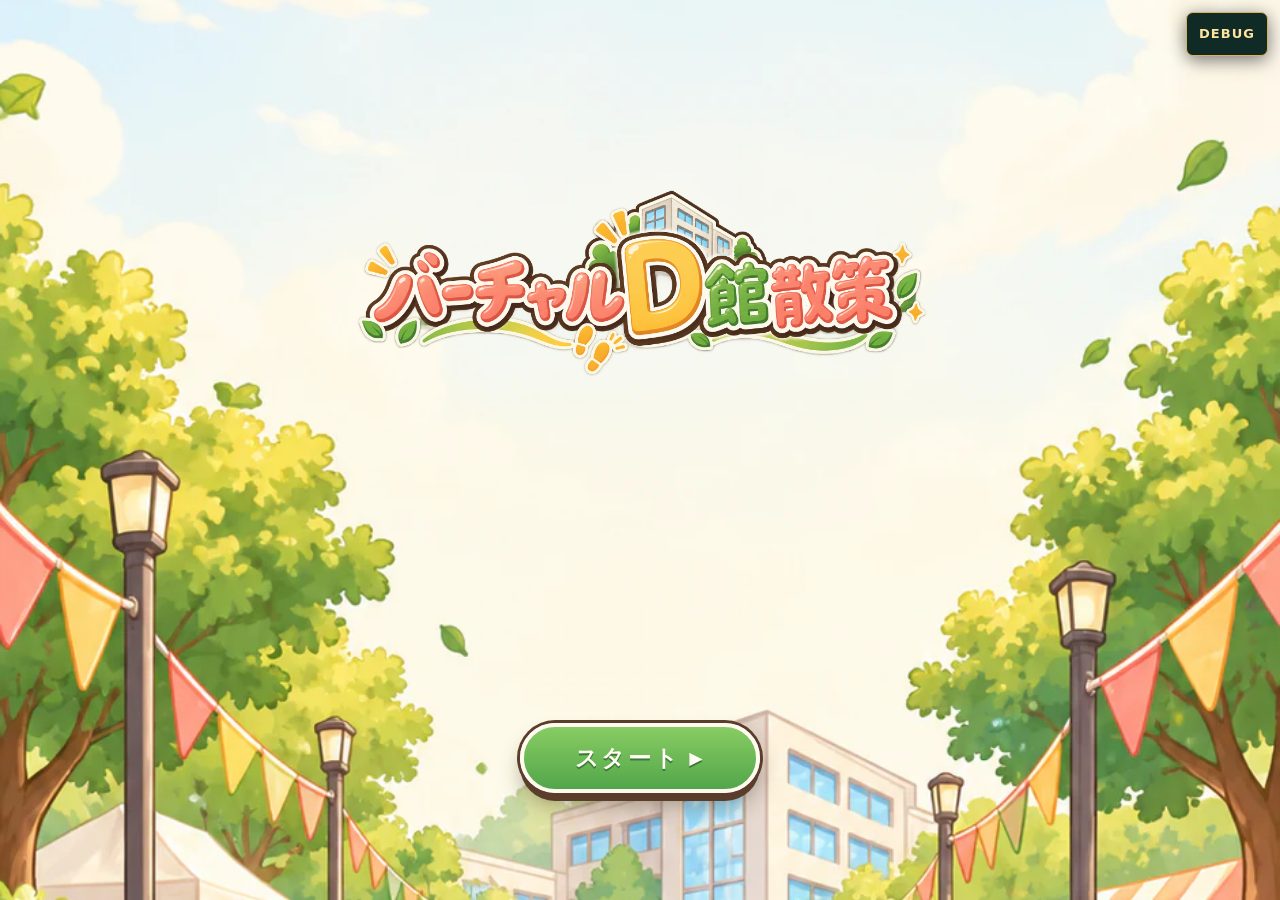
==== commit 8755cb4e: "本編の案内をGameの最新版へ同期" ====
--- a/Prototype/index.html
+++ b/Prototype/index.html
@@ -3,6 +3,7 @@
 <head>
   <meta charset="utf-8">
   <meta name="viewport" content="width=device-width, initial-scale=1, viewport-fit=cover">
+  <link rel="stylesheet" href="./screen.css?v=20261027">
   <meta name="theme-color" content="#101b33">
   <title>怪盗からの挑戦状 ―バーチャルD館盗難事件―</title>
   <style>
@@ -34,7 +35,7 @@
     .is-novel .shell { width: 100%; padding: 0; }
     .is-novel .topbar, .is-novel .progress, .is-novel .footer { display: none; }
     .is-novel .scene { width: min(100%, 620px); min-height: 100dvh; margin: auto; padding: 0; }
-    .story-dialogue { position: relative; isolation: isolate; width: 100%; min-height: 100dvh; overflow: hidden; background: linear-gradient(180deg, #122c3d52, #0b192a94), url("../Assets/ui/opening-campus-background.png") center / cover no-repeat; }
+    .story-dialogue { position: relative; isolation: isolate; width: 100%; min-height: 100dvh; overflow: hidden; background: linear-gradient(180deg, #122c3d52, #0b192a94), url("../Assets/ui/opening-campus-background.webp") center / cover no-repeat; }
     .story-dialogue::before { content: ""; position: absolute; z-index: 1; inset: 0; background: linear-gradient(180deg, #06162420 0%, #07152300 39%, #0914217d 64%, #07101cf2 100%); pointer-events: none; }
     .story-dialogue::after { content: ""; position: absolute; z-index: 2; top: 0; left: 0; width: 100%; height: 5px; background: linear-gradient(90deg, #b98845, #f2d69b 43%, #81633f); box-shadow: 0 2px 12px #07101c91; }
     .story-portrait { position: absolute; z-index: 0; inset: 0; display: flex; justify-content: center; align-items: flex-start; pointer-events: none; }
@@ -55,7 +56,7 @@
     .story-dialogue.is-choice .story-card .primary, .story-dialogue.is-choice .story-card .secondary { min-height: 52px; padding: 9px 8px; border: 1px solid #d8b778c9; border-radius: 8px; background: #162a3fd6; box-shadow: 0 5px 16px #020b1599; color: #ffebbe; font-size: .88rem; letter-spacing: .02em; text-shadow: none; }
     .story-dialogue.is-choice .story-card .primary::after { content: none; }
     .story-dialogue.is-choice .story-card .secondary { border-color: #9cabb3a3; background: #112235c4; color: #e0e7e8; }
-    .item-acquired-stage { position: relative; isolation: isolate; width: 100%; min-height: 100dvh; display: grid; place-items: center; overflow: hidden; padding: 48px 24px max(30px, env(safe-area-inset-bottom)); text-align: center; background: linear-gradient(180deg, #081827b5, #07111be8), url("../Assets/ui/opening-campus-background.png") center / cover no-repeat; }
+    .item-acquired-stage { position: relative; isolation: isolate; width: 100%; min-height: 100dvh; display: grid; place-items: center; overflow: hidden; padding: 48px 24px max(30px, env(safe-area-inset-bottom)); text-align: center; background: linear-gradient(180deg, #081827b5, #07111be8), url("../Assets/ui/opening-campus-background.webp") center / cover no-repeat; }
     .item-acquired-stage::before { content: ""; position: absolute; top: 16%; left: 50%; width: 330px; height: 330px; transform: translateX(-50%); border-radius: 50%; background: radial-gradient(circle, #f1c76c52, transparent 68%); }
     .item-acquired-content { position: relative; z-index: 2; width: min(100%, 350px); }
     .item-acquired-art { display: block; width: min(73%, 310px); max-height: 48dvh; margin: 0 auto 20px; object-fit: contain; filter: drop-shadow(0 20px 25px #000c) drop-shadow(0 0 21px #d8b45a75); }
@@ -99,7 +100,7 @@
     .first-call-controls { display: flex; justify-content: flex-end; margin-top: 8px; }
     .first-call-controls .primary { min-height: 49px; padding: 9px 15px; border: 0; border-radius: 11px; color: #182016; background: linear-gradient(180deg, #ffe09a, #d5a64d); box-shadow: 0 4px 0 #76511d; }
 
-    .terminal-guide { position: absolute; inset: 0; display: grid; place-items: center; padding: 52px 25px max(30px, env(safe-area-inset-bottom)); text-align: center; background: radial-gradient(circle at 50% 34%, #23594887, transparent 38%), linear-gradient(180deg, #071825f0, #07120ffd), url("../Assets/ui/opening-campus-background.png") center / cover no-repeat; }
+    .terminal-guide { position: absolute; inset: 0; display: grid; place-items: center; padding: 52px 25px max(30px, env(safe-area-inset-bottom)); text-align: center; background: radial-gradient(circle at 50% 34%, #23594887, transparent 38%), linear-gradient(180deg, #071825f0, #07120ffd), url("../Assets/ui/opening-campus-background.webp") center / cover no-repeat; }
     .terminal-guide::before { content: ""; position: absolute; inset: 0; opacity: .18; background: repeating-linear-gradient(0deg, transparent 0 5px, #b4f2d20e 6px), repeating-linear-gradient(90deg, transparent 0 31px, #8fe4c40b 32px); }
     .terminal-guide-content { position: relative; z-index: 2; width: min(100%, 330px); }
     .terminal-voice { display: flex; align-items: center; justify-content: center; gap: 5px; width: 88px; height: 88px; margin: 0 auto 26px; border: 1px solid #82d7b793; border-radius: 50%; background: #0b2e25b8; box-shadow: 0 0 0 12px #72d4ae0a, 0 0 32px #65d2a65c; }
@@ -194,7 +195,7 @@
     .is-terminal .history-log-row.is-player { background: #193127; }
     .modal .actions { margin-top: 20px; }
     .footer { text-align: center; color: #91a4bd; font-size: .72rem; padding: 12px 0 0; }
-    body.is-opening { background: #e9f5fb url("../Assets/ui/opening-campus-background.png") center center / cover no-repeat; }
+    body.is-opening { background: #e9f5fb url("../Assets/ui/opening-campus-background.webp") center center / cover no-repeat; }
     .is-opening .shell { width: 100%; padding: 0; }
     .is-opening .topbar, .is-opening .progress, .is-opening .footer { display: none; }
     .is-opening .scene { width: min(100%, 620px); margin: 0 auto; padding: 0; }
@@ -220,10 +221,10 @@
     </header>
     <div class="progress"><span id="progressText">事件発生前</span><div class="progress-track"><div id="progressFill" class="progress-fill"></div></div></div>
     <main id="scene" class="scene" aria-live="polite"></main>
-    <footer class="footer">9月21日フィードバック用試作 · 現地ARと3D記録はスキップ可能</footer>
+    <footer class="footer">9月21日フィードバック用試作</footer>
   </div>
   <div class="modal" id="modal" hidden role="dialog" aria-modal="true" aria-label="通信端末の記録"><div class="modal-panel" id="modalPanel"></div></div>
-  <script src="./post-story.js?v=20261014"></script>
+  <script src="./post-story.js?v=20261029-recognition1"></script>
   <script src="./d-map-display.js"></script>
   <script>
     const scene = document.getElementById("scene");
@@ -277,7 +278,7 @@
       }
       put(K + "briefing-version", "2");
     }
-    const portrait = { "探偵": "../Assets/characters/detective-front-3x4.png", "怪盗": "../Assets/characters/phantom-thief-front-3x4.png" };
+    const portrait = { "探偵": "../Assets/characters/detective-front-3x4.webp", "怪盗": "../Assets/characters/phantom-thief-front-3x4.webp" };
     const safe = text => String(text).replace(/[&<>\"]/g, ch => ({"&":"&amp;","<":"&lt;",">":"&gt;",'"':"&quot;"})[ch]);
     const button = (label, action, type = "primary") => `<button type="button" class="${type}" data-action="${action}">${label}</button>`;
 
@@ -293,11 +294,11 @@
         scene.innerHTML = `<p class="eyebrow">THE MISSING OBJECTS / STORY</p><div class="card"><span class="speaker">${speaker}</span><p class="dialogue">${safe(line)}</p><div class="actions">${button(label, action)}</div></div>`;
         return;
       }
-      scene.innerHTML = `<div class="story-dialogue${speaker === "あなた" && showDetective ? " is-player-speaking" : ""}${showSuspect ? " is-suspect" : ""}"><p class="eyebrow story-eyebrow">CASE 01 / D館データ異常</p>${showDetective ? `<div class="story-portrait"><img src="${portrait["探偵"]}" alt="探偵"></div>` : ""}${showSuspect ? `<div class="suspect-vision" aria-hidden="true"><img src="../Assets/characters/phantom-thief-silhouette-left-3x4.png" alt=""></div>` : ""}<div class="story-card"><span class="speaker">${speaker}</span><p class="dialogue">${safe(line)}</p><div class="actions">${button(label, action)}</div></div></div>`;
+      scene.innerHTML = `<div class="story-dialogue${speaker === "あなた" && showDetective ? " is-player-speaking" : ""}${showSuspect ? " is-suspect" : ""}"><p class="eyebrow story-eyebrow">CASE 01 / D館データ異常</p>${showDetective ? `<div class="story-portrait"><img src="${portrait["探偵"]}" alt="探偵"></div>` : ""}${showSuspect ? `<div class="suspect-vision" aria-hidden="true"><img src="../Assets/characters/phantom-thief-silhouette-left-3x4.webp" alt=""></div>` : ""}<div class="story-card"><span class="speaker">${speaker}</span><p class="dialogue">${safe(line)}</p><div class="actions">${button(label, action)}</div></div></div>`;
     }
 
     function renderTerminalHandoff() {
-      scene.innerHTML = `<div class="item-acquired-stage"><div class="item-acquired-content"><img class="item-acquired-art" src="../Assets/ui/detective-communication-terminal.png" alt="探偵から受け取った通信端末"><span class="item-acquired-label">SYSTEM / ITEM ACQUIRED</span><h2>通信端末を手に入れた。</h2><p>探偵との連絡や、調査記録の確認に使える端末だ。</p>${button("端末を受け取る", "accept-terminal")}</div></div>`;
+      scene.innerHTML = `<div class="item-acquired-stage"><div class="item-acquired-content"><img class="item-acquired-art" src="../Assets/ui/detective-communication-terminal.webp" alt="探偵から受け取った通信端末"><span class="item-acquired-label">SYSTEM / ITEM ACQUIRED</span><h2>通信端末を手に入れた。</h2><p>探偵との連絡や、調査記録の確認に使える端末だ。</p>${button("端末を受け取る", "accept-terminal")}</div></div>`;
     }
 
     function terminalFrame(content, label = "通信端末") {
@@ -318,14 +319,14 @@
     }
 
     function renderTerminalHome() {
-      terminalFrame(`<section class="terminal-home"><header class="terminal-home-header"><div><span>INVESTIGATION TERMINAL</span><small>探偵と接続中</small></div><div class="terminal-home-count">復元コード<strong>0 / 4</strong></div></header><div class="terminal-home-main"><span class="eyebrow">CURRENT MISSION / 01</span><h1>D館の5つを<br>調べる</h1><p>現地のモニュメントと、端末に映るバーチャルD館を見比べて、消えたデータを見つける。</p><div class="terminal-home-map"><img src="../Assets/maps/d-building-floor-map-with-monuments.png" alt="バーチャルD館1階の調査地図"></div>${button("D館の調査を始める", "go-first-map")}<div class="terminal-home-notice"><i aria-hidden="true"></i><span>最初の通信を保存しました</span><button type="button" data-action="show-first-history">履歴を見る</button></div></div><nav class="terminal-home-nav" aria-label="通信端末のメニュー"><button type="button" aria-current="page">⌖<br>捜査</button><button type="button" data-action="show-first-history">⌁<br>通信</button><button type="button" data-action="show-bag">▱<br>バッグ</button></nav></section>`, "通信端末ホーム");
+      terminalFrame(`<section class="terminal-home"><header class="terminal-home-header"><div><span>INVESTIGATION TERMINAL</span><small>探偵と接続中</small></div><div class="terminal-home-count">復元コード<strong>0 / 4</strong></div></header><div class="terminal-home-main"><span class="eyebrow">CURRENT MISSION / 01</span><h1>D館の5つを<br>調べる</h1><p>現地のモニュメントと、端末に映るバーチャルD館を見比べて、消えたデータを見つける。</p><div class="terminal-home-map"><img src="../Assets/maps/d-building-floor-map-with-monuments.webp" alt="バーチャルD館1階の調査地図"></div>${button("D館の調査を始める", "go-first-map")}<div class="terminal-home-notice"><i aria-hidden="true"></i><span>最初の通信を保存しました</span><button type="button" data-action="show-first-history">履歴を見る</button></div></div><nav class="terminal-home-nav" aria-label="通信端末のメニュー"><button type="button" aria-current="page">⌖<br>捜査</button><button type="button" data-action="show-first-history">⌁<br>通信</button><button type="button" data-action="show-bag">▱<br>バッグ</button></nav></section>`, "通信端末ホーム");
     }
 
     function renderIntro() {
       const stage = get(K + "intro-stage") || "start";
       const index = Number(get(K + "intro-index") || 0);
       if (stage === "start") {
-        scene.innerHTML = `<div class="opening-layout"><img class="opening-logo" src="../Assets/ui/virtual-d-building-stroll-logo.png" alt="バーチャルD館散策"><div class="opening-actions"><button type="button" class="opening-start-button" data-action="intro-start">スタート<span aria-hidden="true">▶</span></button></div></div>`;
+        scene.innerHTML = `<div class="opening-layout"><img class="opening-logo" src="../Assets/ui/virtual-d-building-stroll-logo.webp" alt="バーチャルD館散策"><div class="opening-actions"><button type="button" class="opening-start-button" data-action="intro-start">スタート<span aria-hidden="true">▶</span></button></div></div>`;
       } else if (stage === "before") {
         renderDialogue(before[Math.min(index, before.length - 1)], "intro-next", "次へ", index !== 1, index === 8 || index === 9);
       } else if (stage === "choice") {
@@ -382,7 +383,7 @@
       const map = yes("d-building-investigation-complete");
       const b = yes("b-center-ar-success");
       const g = yes("g-object-ar-success");
-      modalPanel.innerHTML = `<p class="eyebrow">INVESTIGATION BAG</p><h2>調査バッグ</h2><div class="bag-row"><img src="../Assets/ui/detective-communication-terminal.png" alt=""><p><strong>探偵の通信端末</strong><br><span class="small">探偵との連絡に使う</span></p></div>${map ? `<div class="bag-row"><span style="font-size:2rem">✉</span><p><strong>怪盗の手紙 × 2</strong><br><span class="small">回収場所の手がかり</span></p></div><div class="actions">${button("W 至円の手紙", "letter-w", "secondary")}${button("響在-高見観音の手紙", "letter-g", "secondary")}</div>` : ""}${b ? '<div class="bag-row"><img src="../Assets/icons/w-ring-icon.png" alt=""><p>回収済み：W 至円</p></div>' : ""}${g ? '<div class="bag-row"><img src="../Assets/icons/stone-art-icon.png" alt=""><p>回収済み：響在-高見観音</p></div>' : ""}<div class="actions">${button("閉じる", "close-modal")}</div>`;
+      modalPanel.innerHTML = `<p class="eyebrow">INVESTIGATION BAG</p><h2>調査バッグ</h2><div class="bag-row"><img src="../Assets/ui/detective-communication-terminal.webp" alt=""><p><strong>探偵の通信端末</strong><br><span class="small">探偵との連絡に使う</span></p></div>${map ? `<div class="bag-row"><span style="font-size:2rem">✉</span><p><strong>怪盗の手紙 × 2</strong><br><span class="small">回収場所の手がかり</span></p></div><div class="actions">${button("W 至円の手紙", "letter-w", "secondary")}${button("響在-高見観音の手紙", "letter-g", "secondary")}</div>` : ""}${b ? '<div class="bag-row"><img src="../Assets/icons/w-ring-icon.webp" alt=""><p>回収済み：W 至円</p></div>' : ""}${g ? '<div class="bag-row"><img src="../Assets/icons/stone-art-icon.webp" alt=""><p>回収済み：響在-高見観音</p></div>' : ""}<div class="actions">${button("閉じる", "close-modal")}</div>`;
       if (b || g) modalPanel.insertAdjacentHTML("beforeend", '<div class="actions"><a class="secondary" href="./d-building-map.html">復元したD館のデータを見る</a></div>');
       openStoryModal("bag", "調査バッグ");
     }
@@ -397,7 +398,7 @@
       const action = event.target.closest("[data-action]")?.dataset.action;
       if (!action) return;
       if (handlePostAction(action)) return;
-      if (action === "intro-start") { location.href = "./error-popup-sequence.html?fromStory=1"; return; }
+      if (action === "intro-start") { location.href = "./error-popup-sequence.html?fromStory=1&v=20261026-image-ready"; return; }
       else if (action === "intro-next") { const i = Number(get(K + "intro-index") || 0) + 1; put(K + "intro-index", String(i)); if (i >= before.length) put(K + "intro-stage", "choice"); }
       else if (action === "accept") { put(K + "intro-stage", "after"); put(K + "intro-index", "0"); }
       else if (action === "decline") put(K + "intro-stage", "declined");
@@ -454,6 +455,6 @@
     }
     render();
   </script>
-  <script src="./debug-tools.js?v=20261026"></script>
+  <script src="./debug-tools.js?v=20261026-arrival"></script>
 </body>
 </html>
--- a/Prototype/screen.css
+++ b/Prototype/screen.css
@@ -0,0 +1,13 @@
+/* Keep the page scale stable during taps; model viewers handle their own gestures. */
+html:root,
+body {
+  touch-action: pan-x pan-y;
+  -webkit-text-size-adjust: 100%;
+  text-size-adjust: 100%;
+}
+
+/* Avoid focus zoom on small text fields in mobile browsers. */
+input[type="text"],
+textarea {
+  font-size: max(16px, 1em);
+}
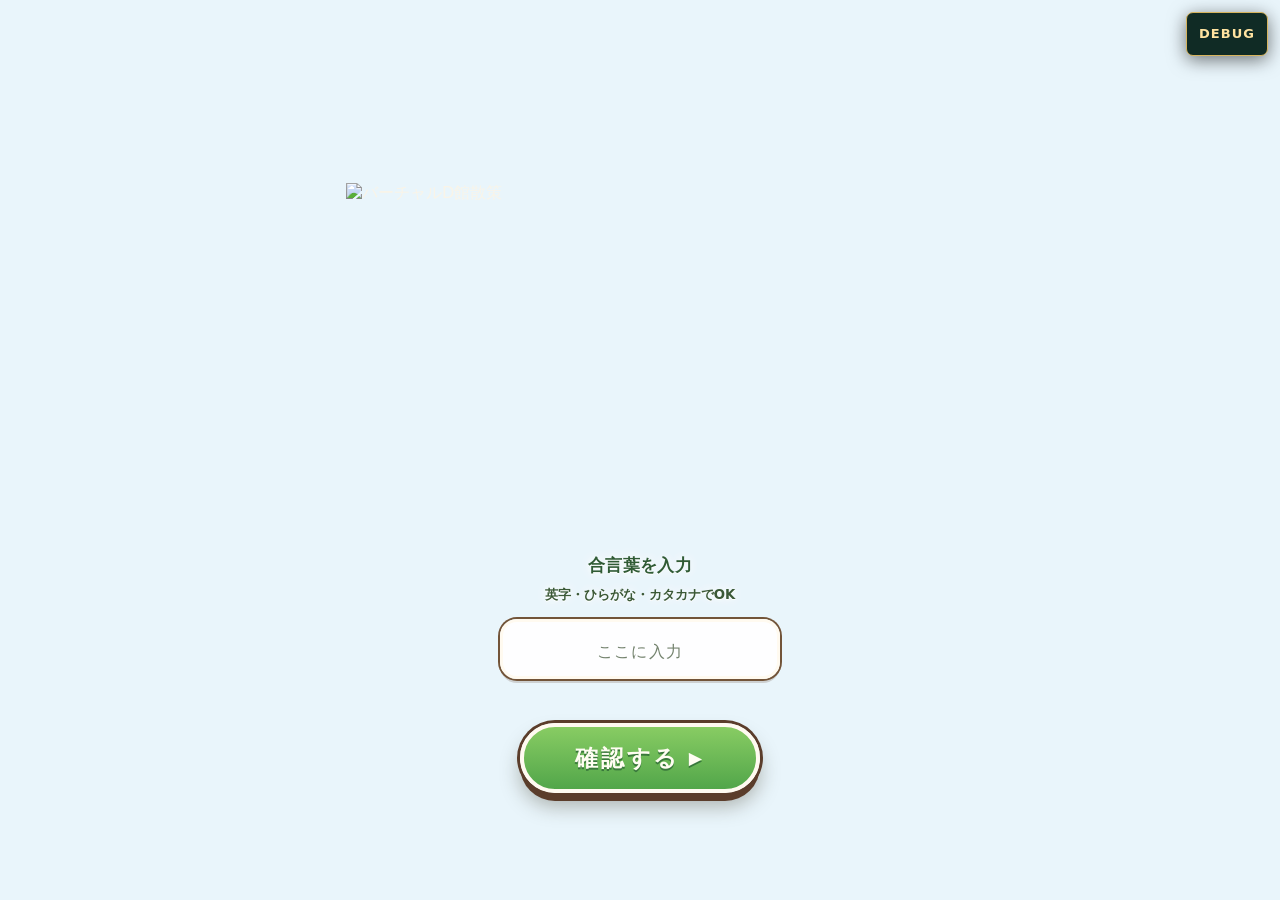
==== commit 0e9eda29: "Add files via upload" ====
--- a/Prototype/index.html
+++ b/Prototype/index.html
@@ -206,6 +206,25 @@
     .opening-start-button span { display: inline-block; margin-left: .5em; font-size: .75em; vertical-align: .06em; }
     .opening-start-button:active { transform: translateY(6px); box-shadow: 0 0 0 3px #5b3d2b, 0 2px 0 #5b3d2b, 0 5px 10px #3e38245c; }
     .opening-start-button:focus-visible { outline: 3px solid #235c3b; outline-offset: 8px; }
+    .opening-actions.password-entry { width: min(100%, 300px); padding-top: 28px; text-align: center; }
+    .password-entry h1 { margin: 0 0 7px; color: #305b35; font-size: 1.06rem; line-height: 1.5; font-weight: 900; text-shadow: 0 1px 0 #fff, 0 0 8px #fff, 0 0 18px #fffc; }
+    .password-entry h1:focus { outline: none; }
+    .password-entry .description { margin: 0 0 14px; color: #3b5937; font-size: .83rem; font-weight: 800; line-height: 1.5; text-shadow: 0 1px 0 #fff, 0 0 8px #fff, 0 0 15px #fff; }
+    .password-entry .entry-label { position: absolute; width: 1px; height: 1px; padding: 0; margin: -1px; overflow: hidden; clip-path: inset(50%); white-space: nowrap; border: 0; }
+    .password-entry input { display: block; width: min(100%, 280px); min-height: 57px; margin: 0 auto; padding: 10px 15px; border: 3px solid #fffaf0; border-radius: 17px; outline: none; color: #315f38; background: #fffffff0; box-shadow: 0 0 0 2px #725439, 0 4px 0 #5b3d2b33; font-size: 1.5rem; line-height: 1.4; letter-spacing: .22em; text-align: center; transition: box-shadow .15s; }
+    .password-entry input::placeholder { color: #73826d; font-size: 1rem; letter-spacing: .08em; }
+    .password-entry input:focus { box-shadow: 0 0 0 3px #4a8845, 0 4px 0 #315f3833; }
+    .password-entry input[aria-invalid="true"] { box-shadow: 0 0 0 3px #ac4b32, 0 4px 0 #6a332433; }
+    .password-entry .feedback { display: flex; align-items: center; justify-content: center; min-height: 44px; margin: 0; padding: 5px 4px; color: #a53c2a; font-size: .77rem; font-weight: 800; line-height: 1.65; text-shadow: 0 1px 0 #fff, 0 0 5px #fff, 0 0 10px #fff; }
+    .password-entry .opening-start-button { display: inline-flex; align-items: center; justify-content: center; }
+    .password-entry .entry-success { padding-top: 12px; }
+    .password-entry .entry-back { display: block; min-height: 40px; margin: 16px auto -12px; padding: 8px 12px; border: 0; border-radius: 999px; color: #365c35; background: #fffaf0de; font-size: .74rem; font-weight: 700; cursor: pointer; }
+    .password-entry .entry-back:focus-visible { outline: 3px solid #235c3b; outline-offset: 3px; }
+    .password-entry.has-error input { animation: entry-nudge .25s; }
+    @keyframes entry-nudge { 25% { transform: translateX(-3px); } 75% { transform: translateX(3px); } }
+    @media (max-height: 620px) { .password-opening-layout .opening-logo { margin-top: clamp(28px, 10dvh, 62px); } .opening-actions.password-entry { padding-top: 20px; margin-bottom: 32px; } }
+    @media (max-height: 440px) { .password-opening-layout .opening-logo { width: min(100%, 340px); margin-top: 10px; } .opening-actions.password-entry { margin-bottom: 18px; } }
+    @media (prefers-reduced-motion: reduce) { .password-entry input, .password-entry .opening-start-button { animation: none !important; transition: none !important; } }
     @media (min-width: 560px) { .grid.two { grid-template-columns: 1fr 1fr; } }
   </style>
   <link rel="stylesheet" href="./post-story.css?v=20261013">
@@ -238,6 +257,15 @@
     const put = (key, value) => { try { localStorage.setItem(key, value); } catch { /* Private mode may refuse persistence. */ } };
     const yes = key => get(key) === "true";
     const mark = key => put(key, "true");
+    const ENTRY_PASSPHRASES = new Set(["met", "metto", "めっと"]);
+    // Confirm only before a new game's opening. Saved story progress resumes normally.
+    // This is a browser-local entry check, not purchaser authentication.
+    let entryUnlocked = false;
+
+    function normalizeEntryPassphrase(value) {
+      return value.normalize("NFKC").toLowerCase().replace(/\s/gu, "")
+        .replace(/[ァ-ヶ]/gu, character => String.fromCharCode(character.charCodeAt(0) - 0x60));
+    }
     const before = [
       ["システム", "エラー。四つのオブジェクトデータが見つかりません。"],
       ["あなた", "え？　なんだ、これ？"],
@@ -322,11 +350,54 @@
       terminalFrame(`<section class="terminal-home"><header class="terminal-home-header"><div><span>INVESTIGATION TERMINAL</span><small>探偵と接続中</small></div><div class="terminal-home-count">復元コード<strong>0 / 4</strong></div></header><div class="terminal-home-main"><span class="eyebrow">CURRENT MISSION / 01</span><h1>D館の5つを<br>調べる</h1><p>現地のモニュメントと、端末に映るバーチャルD館を見比べて、消えたデータを見つける。</p><div class="terminal-home-map"><img src="../Assets/maps/d-building-floor-map-with-monuments.webp" alt="バーチャルD館1階の調査地図"></div>${button("D館の調査を始める", "go-first-map")}<div class="terminal-home-notice"><i aria-hidden="true"></i><span>最初の通信を保存しました</span><button type="button" data-action="show-first-history">履歴を見る</button></div></div><nav class="terminal-home-nav" aria-label="通信端末のメニュー"><button type="button" aria-current="page">⌖<br>捜査</button><button type="button" data-action="show-first-history">⌁<br>通信</button><button type="button" data-action="show-bag">▱<br>バッグ</button></nav></section>`, "通信端末ホーム");
     }
 
+    function renderOpeningEntry() {
+      scene.innerHTML = `<div class="opening-layout password-opening-layout"><img class="opening-logo" src="../Assets/ui/virtual-d-building-stroll-logo.webp" alt="バーチャルD館散策" width="2151" height="731"><section class="opening-actions password-entry" aria-labelledby="gate-title"><h1 id="gate-title" tabindex="-1">${entryUnlocked ? "合言葉を確認しました" : "合言葉を入力"}</h1><p class="description" id="entry-description">${entryUnlocked ? "準備ができました！" : "英字・ひらがな・カタカナでOK"}</p>${entryUnlocked ? `<div class="entry-success" id="success"><button type="button" class="opening-start-button" data-action="intro-start">スタート<span aria-hidden="true">▶</span></button><button type="button" class="entry-back" data-action="entry-edit">入力画面に戻る</button></div>` : `<form id="password-form" novalidate><label for="password" class="entry-label">合言葉</label><input id="password" name="passphrase" type="text" placeholder="ここに入力" maxlength="32" autocomplete="off" autocapitalize="none" spellcheck="false" enterkeyhint="go" aria-describedby="entry-description entry-feedback" aria-invalid="false"><p class="feedback" id="entry-feedback" role="status" aria-live="polite" aria-atomic="true"></p><button type="submit" class="opening-start-button">確認する<span aria-hidden="true">▶</span></button></form>`}</section></div>`;
+      if (entryUnlocked) return;
+
+      const form = document.getElementById("password-form");
+      const input = document.getElementById("password");
+      const feedback = document.getElementById("entry-feedback");
+      const entry = form.closest(".password-entry");
+      let composing = false;
+      let imeConfirm = false;
+      const clearError = () => {
+        feedback.textContent = "";
+        input.setAttribute("aria-invalid", "false");
+        entry.classList.remove("has-error");
+      };
+      const showError = message => {
+        feedback.textContent = message;
+        input.setAttribute("aria-invalid", "true");
+        entry.classList.remove("has-error");
+        void input.offsetWidth;
+        entry.classList.add("has-error");
+        input.focus();
+      };
+      input.addEventListener("compositionstart", () => { composing = true; });
+      input.addEventListener("compositionend", () => { composing = false; });
+      input.addEventListener("input", clearError);
+      input.addEventListener("keydown", event => {
+        if (event.key === "Enter" || event.keyCode === 229) imeConfirm = composing || event.isComposing || event.keyCode === 229;
+      });
+      input.addEventListener("keyup", () => { imeConfirm = false; });
+      input.addEventListener("blur", () => { imeConfirm = false; });
+      form.addEventListener("submit", event => {
+        event.preventDefault();
+        if (composing || imeConfirm) return;
+        const answer = normalizeEntryPassphrase(input.value);
+        if (!answer) { showError("合言葉を入力してください。"); return; }
+        if (!ENTRY_PASSPHRASES.has(answer)) { showError("合言葉がちがうようです。もう一度どうぞ。"); return; }
+        entryUnlocked = true;
+        render();
+        document.getElementById("gate-title")?.focus({ preventScroll: true });
+      });
+    }
+
     function renderIntro() {
       const stage = get(K + "intro-stage") || "start";
       const index = Number(get(K + "intro-index") || 0);
       if (stage === "start") {
-        scene.innerHTML = `<div class="opening-layout"><img class="opening-logo" src="../Assets/ui/virtual-d-building-stroll-logo.webp" alt="バーチャルD館散策"><div class="opening-actions"><button type="button" class="opening-start-button" data-action="intro-start">スタート<span aria-hidden="true">▶</span></button></div></div>`;
+        renderOpeningEntry();
       } else if (stage === "before") {
         renderDialogue(before[Math.min(index, before.length - 1)], "intro-next", "次へ", index !== 1, index === 8 || index === 9);
       } else if (stage === "choice") {
@@ -397,6 +468,12 @@
     document.addEventListener("click", event => {
       const action = event.target.closest("[data-action]")?.dataset.action;
       if (!action) return;
+      if (action === "entry-edit") {
+        entryUnlocked = false;
+        render();
+        document.getElementById("password")?.focus({ preventScroll: true });
+        return;
+      }
       if (handlePostAction(action)) return;
       if (action === "intro-start") { location.href = "./error-popup-sequence.html?fromStory=1&v=20261026-image-ready"; return; }
       else if (action === "intro-next") { const i = Number(get(K + "intro-index") || 0) + 1; put(K + "intro-index", String(i)); if (i >= before.length) put(K + "intro-stage", "choice"); }
@@ -437,6 +514,7 @@
     bagButton.addEventListener("click", showBag);
     document.getElementById("resetButton").addEventListener("click", () => {
       if (!confirm("この端末の調査・ゲーム進捗を消して最初から始めますか？")) return;
+      entryUnlocked = false;
       ["d-building-investigation-v1", "d-building-investigation-complete", "b-center-ar-success", "g-object-ar-success", "d-final-sorting-success", ...["intro-stage","intro-index","intro-done","map-reported","read-w","read-g","reported-b","reported-g","first-recovery"].map(key => K + key)].forEach(key => { try { localStorage.removeItem(key); } catch {} });
       resetPostStory();
       modal.hidden = true;
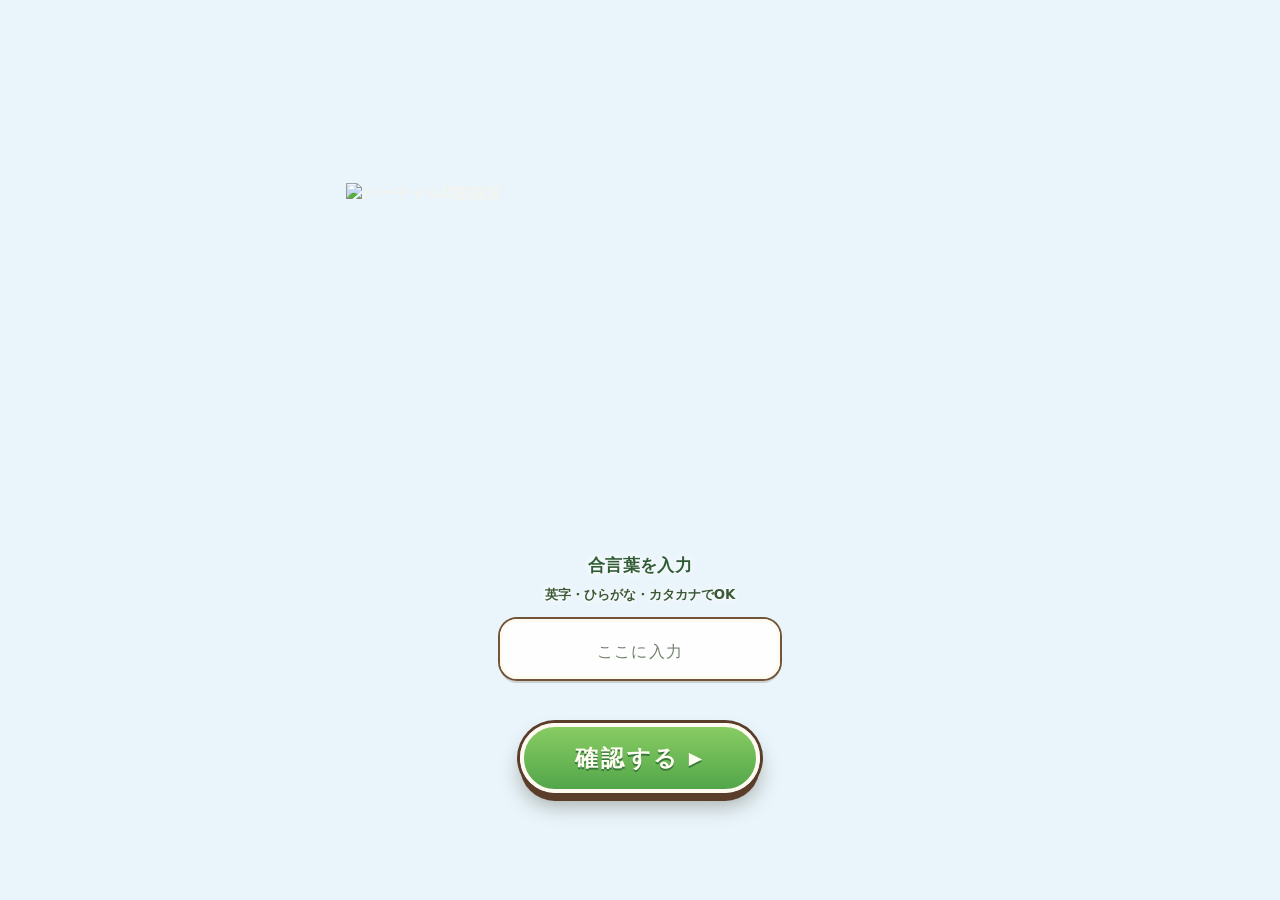
==== commit ee7c9303: "Add files via upload" ====
--- a/Prototype/index.html
+++ b/Prototype/index.html
@@ -243,7 +243,7 @@
     <footer class="footer">9月21日フィードバック用試作</footer>
   </div>
   <div class="modal" id="modal" hidden role="dialog" aria-modal="true" aria-label="通信端末の記録"><div class="modal-panel" id="modalPanel"></div></div>
-  <script src="./post-story.js?v=20261029-recognition1"></script>
+  <script src="./post-story.js?v=20261029-destination1"></script>
   <script src="./d-map-display.js"></script>
   <script>
     const scene = document.getElementById("scene");
@@ -533,6 +533,5 @@
     }
     render();
   </script>
-  <script src="./debug-tools.js?v=20261026-arrival"></script>
 </body>
 </html>
--- a/Prototype/d-map-display.css
+++ b/Prototype/d-map-display.css
@@ -1,4 +1,4 @@
-/* Adopted blue 1. PC DEBUG can compare levels without recoloring the terminal. */
+/* Adopted blue 1 without recoloring the terminal. */
 :root {
   --effect-map-filter: url('#d-map-digital-1');
   --effect-map-background: #cfe3e7;
